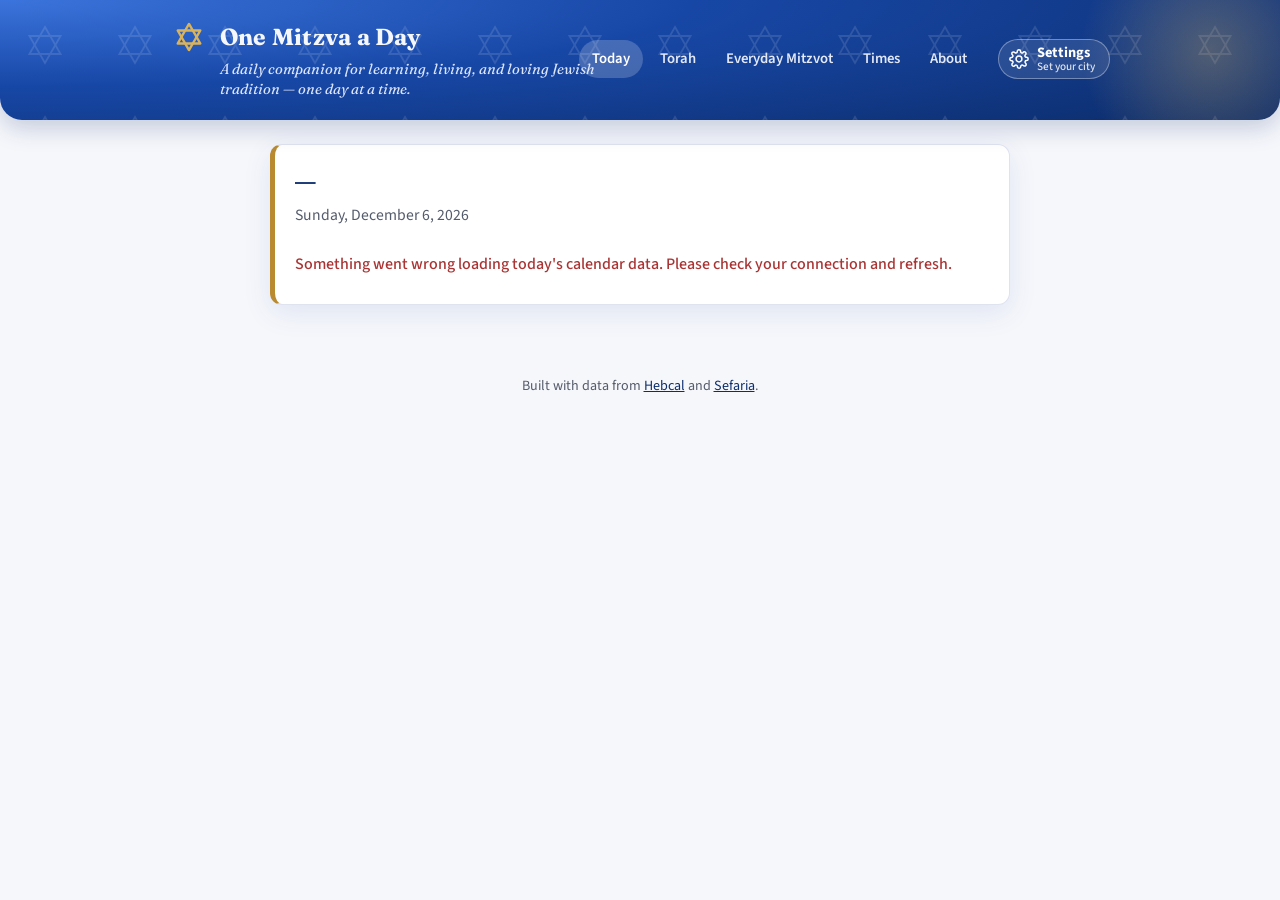
==== index.html @ 57cefe7d "Move the day's times to their own Times page zmanim.html shows a day's halachic times for the saved " ====
<!DOCTYPE html>
<html lang="en">
<head>
  <meta charset="UTF-8" />
  <meta name="viewport" content="width=device-width, initial-scale=1.0, viewport-fit=cover" />
  <title>One Mitzva a Day — Judaism, One Day at a Time</title>
  <meta name="description" content="A daily companion for exploring Judaism — today's Torah portion, the halacha and customs of the day, and a spiritual reflection, all keyed to the Jewish calendar." />
  <link rel="manifest" href="manifest.json" />
  <meta name="theme-color" content="#1747a6" />
  <link rel="icon" type="image/png" sizes="192x192" href="icons/icon-192.png" />
  <link rel="apple-touch-icon" href="icons/apple-touch-icon.png" />
  <meta name="apple-mobile-web-app-capable" content="yes" />
  <meta name="mobile-web-app-capable" content="yes" />
  <meta name="apple-mobile-web-app-title" content="One Mitzva" />
  <meta name="apple-mobile-web-app-status-bar-style" content="default" />
  <link rel="preconnect" href="https://fonts.googleapis.com">
  <link rel="preconnect" href="https://fonts.gstatic.com" crossorigin>
  <link href="https://fonts.googleapis.com/css2?family=Fraunces:ital,opsz,wght@0,9..144,400;0,9..144,600;0,9..144,700;1,9..144,500&family=Frank+Ruhl+Libre:wght@400;500;700&family=Source+Sans+3:wght@400;500;600&display=swap" rel="stylesheet">
  <link rel="stylesheet" href="css/style.css" />
</head>
<body data-page="today">
  <header class="site-bar">
    <span class="sb-stars" aria-hidden="true"></span>
    <span class="sb-glow" aria-hidden="true"></span>
    <div class="wrap site-bar-inner">
      <a class="sb-brand" href="./" aria-label="One Mitzva a Day — Today">
        <span class="sb-mark" aria-hidden="true">
          <svg viewBox="0 0 64 64" xmlns="http://www.w3.org/2000/svg">
            <polygon points="32,10 51.05,43 12.95,43" fill="none" stroke="currentColor" stroke-width="4" stroke-linejoin="round"/>
            <polygon points="32,54 12.95,21 51.05,21" fill="none" stroke="currentColor" stroke-width="4" stroke-linejoin="round"/>
          </svg>
        </span>
        <span class="sb-name">One Mitzva a Day</span>
      </a>
      <nav class="sb-links" aria-label="Pages">
        <a href="./" data-page="today">Today</a>
        <a href="torah.html" data-page="torah">Torah</a>
        <a href="mitzvot.html" data-page="mitzvot">Everyday Mitzvot</a>
        <a href="zmanim.html" data-page="zmanim">Times</a>
        <a href="about.html" data-page="about">About</a>
      </nav>
      <button class="sb-settings" id="nav-settings" type="button" aria-label="Settings">
        <span class="sb-gear" aria-hidden="true"></span>
        <span class="sb-set-text"><b>Settings</b><small id="nav-settings-city"></small></span>
      </button>
      <p class="sb-tag">A daily companion for learning, living, and loving Jewish tradition — one day at a time.</p>
    </div>
  </header>

  <main class="wrap">

    <section class="today-summary" id="top" aria-label="Today at a glance">
      <div class="ts-date">
        <div id="hebrew-date" class="hebrew-date">—</div>
        <div id="gregorian-date" class="gregorian-date">—</div>
      </div>
      <div id="today-line"></div>
      <div id="today-parsha"></div>
      <div id="now-container"></div>
      <div id="today-more"></div>
    </section>

    <!-- The day strip: today and the next 7 days, special days, "Get ready" guides (daystrip.js). -->
    <section id="day-strip" aria-label="Choose a day"></section>

    <!-- The day, hour by hour: waking up, prayers, practices, built on the zmanim. -->
    <section id="timeline-container" aria-label="The day, hour by hour"></section>

    <section id="quiz-container" aria-label="Test yourself on today's content"></section>

    <section id="newsletter-container" aria-label="Weekly email"></section>

  </main>

  <nav class="tab-bar" id="tab-bar" aria-label="Pages">
    <a href="./" data-page="today" data-icon="star">Today</a>
    <a href="torah.html" data-page="torah" data-icon="tablets">Torah</a>
    <a href="mitzvot.html" data-page="mitzvot" data-icon="hand">Mitzvot</a>
    <a href="zmanim.html" data-page="zmanim" data-icon="sunrise">Times</a>
    <a href="about.html" data-page="about" data-icon="book-star">About</a>
  </nav>

  <footer class="site-footer">
    <div class="wrap">
      <p>Built with data from <a href="https://www.hebcal.com" target="_blank" rel="noopener">Hebcal</a> and <a href="https://www.sefaria.org" target="_blank" rel="noopener">Sefaria</a>.</p>
    </div>
  </footer>

  <script src="js/config.js"></script>
  <script src="js/integrations.js"></script>
  <script src="js/icons.js"></script>
  <script src="js/profile.js"></script>
  <script src="js/personalize.js"></script>
  <script src="js/settings.js"></script>
  <script src="js/nav.js"></script>
  <script src="js/prayers.js"></script>
  <script src="js/prayer-changes.js"></script>
  <script src="js/daily-guide.js"></script>
  <script src="js/prayer-texts.js"></script>
  <script src="js/audio.js"></script>
  <script src="js/ui.js"></script>
  <script src="js/torah.js"></script>
  <script src="js/daystrip.js"></script>
  <script src="js/timeline.js"></script>
  <script src="js/print.js"></script>
  <script src="js/prep.js"></script>
  <script src="js/content.js"></script>
  <script src="js/mitzvot.js"></script>
  <script src="js/quiz.js"></script>
  <script src="js/offline.js"></script>
  <script src="js/app.js"></script>
</body>
</html>
---- css/style.css ----
:root {
  --flag-blue: #1747a6;
  --flag-blue-deep: #0d2e6e;
  --flag-blue-bright: #2f66d0;
  --gold: #b98a2f;
  --gold-light: #d9b25c;
  --cream: #f6f7fb;
  --paper: #ffffff;
  --ink: #1c2230;
  --ink-soft: #545b6b;
  --line: #dfe3f0;
  --shadow: 0 8px 28px rgba(23, 71, 166, 0.10);
  --shadow-hover: 0 14px 36px rgba(23, 71, 166, 0.18);

  --book-genesis: #1f7a5c;
  --book-exodus: #1747a6;
  --book-leviticus: #b98a2f;
  --book-numbers: #a5501e;
  --book-deuteronomy: #7a3aa8;
}

* { box-sizing: border-box; }

html { scroll-behavior: smooth; }

body {
  margin: 0;
  background: var(--cream);
  color: var(--ink);
  font-family: "Source Sans 3", -apple-system, BlinkMacSystemFont, sans-serif;
  line-height: 1.6;
}

h1, h2, h3, h4 {
  font-family: "Fraunces", Georgia, serif;
  color: var(--flag-blue-deep);
  margin: 0 0 0.5em;
}

.wrap {
  max-width: 780px;
  margin: 0 auto;
  padding: 0 20px;
}

/* ---------------------------------------------------------------- */
/* Header                                                             */
/* ---------------------------------------------------------------- */

/* The banner on every page: logo, tagline, the four pages, Settings. It stays at
   the top; once the page scrolls (body.bar-compact, set by nav.js) it shrinks to a
   slim bar and the tagline hides. */
.site-bar {
  position: sticky;
  top: 0;
  z-index: 800;
  overflow: hidden;
  color: var(--cream);
  background: radial-gradient(120% 160% at 0% 0%, #3b74dc 0%, var(--flag-blue) 45%, var(--flag-blue-deep) 100%);
  border-radius: 0 0 22px 22px;
  box-shadow: 0 8px 24px rgba(13, 46, 110, 0.22);
  transition: border-radius 0.2s ease;
}
.sb-stars {
  position: absolute;
  inset: 0;
  opacity: 0.12;
  pointer-events: none;
  background-image: url("data:image/svg+xml,%3Csvg xmlns='http://www.w3.org/2000/svg' width='90' height='90' viewBox='0 0 90 90'%3E%3Cpolygon points='45,27 60.59,54 29.41,54' fill='none' stroke='white' stroke-width='1.8'/%3E%3Cpolygon points='45,63 29.41,36 60.59,36' fill='none' stroke='white' stroke-width='1.8'/%3E%3C/svg%3E");
  background-size: 90px 90px;
  animation: driftStars 60s linear infinite;
}
.sb-glow {
  position: absolute;
  right: -70px;
  top: -90px;
  width: 280px;
  height: 280px;
  border-radius: 50%;
  background: radial-gradient(circle, rgba(217, 178, 92, 0.32), transparent 65%);
  pointer-events: none;
}
@keyframes driftStars { from { background-position: 0 0; } to { background-position: 180px 180px; } }
@keyframes twinkle { 0%, 100% { transform: scale(1) rotate(0deg); } 50% { transform: scale(1.12) rotate(8deg); } }

.site-bar-inner {
  position: relative;
  display: grid;
  grid-template-columns: auto 1fr auto;
  grid-template-areas: "brand links settings" "tag links settings";
  align-items: center;
  column-gap: 18px;
  padding-top: 18px;
  padding-bottom: 20px;
  max-width: 980px;
  transition: padding 0.2s ease;
}
.sb-brand { grid-area: brand; display: flex; align-items: center; gap: 12px; color: var(--cream); text-decoration: none; }
.sb-mark { width: 38px; height: 38px; color: var(--gold-light); display: inline-flex; flex: none; animation: twinkle 3.2s ease-in-out infinite; transition: width 0.2s ease, height 0.2s ease; }
.sb-mark svg { width: 100%; height: 100%; }
.sb-name { font-family: "Fraunces", Georgia, serif; font-weight: 700; font-size: 1.45rem; letter-spacing: 0.01em; white-space: nowrap; transition: font-size 0.2s ease; }
.sb-tag {
  grid-area: tag;
  margin: 4px 0 0 50px;
  font-family: "Fraunces", Georgia, serif;
  font-style: italic;
  font-size: 0.92rem;
  line-height: 1.35;
  color: #dbe5fb;
  max-width: 40ch;
}
.sb-links { grid-area: links; display: flex; gap: 4px; justify-content: flex-end; min-width: 0; }
.sb-links a {
  color: #e3e9f7;
  text-decoration: none;
  font-weight: 600;
  font-size: 0.92rem;
  padding: 7px 13px;
  border-radius: 999px;
  white-space: nowrap;
  transition: background 0.15s ease, color 0.15s ease;
}
.sb-links a:hover, .sb-links a:focus-visible { background: rgba(255, 255, 255, 0.12); color: #fff; outline: none; }
.sb-links a.is-active { background: rgba(255, 255, 255, 0.2); color: #fff; }
.sb-settings {
  grid-area: settings;
  display: inline-flex;
  align-items: center;
  gap: 8px;
  border: 1px solid rgba(255, 255, 255, 0.35);
  background: rgba(255, 255, 255, 0.1);
  color: #fff;
  font: inherit;
  padding: 5px 14px 5px 10px;
  border-radius: 999px;
  cursor: pointer;
  transition: background 0.15s ease, border-color 0.15s ease;
}
.sb-settings:hover, .sb-settings:focus-visible { background: rgba(255, 255, 255, 0.2); border-color: rgba(255, 255, 255, 0.6); outline: none; }
.sb-gear { width: 20px; height: 20px; display: inline-flex; }
.sb-gear svg { width: 100%; height: 100%; }
.sb-set-text { display: flex; flex-direction: column; align-items: flex-start; line-height: 1.1; text-align: left; }
.sb-set-text b { font-size: 0.9rem; font-weight: 700; }
.sb-set-text small { font-size: 0.7rem; font-weight: 500; opacity: 0.85; max-width: 14ch; overflow: hidden; text-overflow: ellipsis; white-space: nowrap; }

/* Slim once the page scrolls */
body.bar-compact .site-bar { border-radius: 0 0 16px 16px; }
body.bar-compact .site-bar-inner { padding-top: 9px; padding-bottom: 9px; grid-template-areas: "brand links settings"; }
body.bar-compact .sb-tag { display: none; }
body.bar-compact .sb-mark { width: 26px; height: 26px; }
body.bar-compact .sb-name { font-size: 1.15rem; }

/* Phones: the pages are in the bottom bar; the tagline runs under the logo. */
@media (max-width: 700px) {
  .site-bar { border-radius: 0 0 18px 18px; }
  .site-bar-inner {
    grid-template-columns: 1fr auto;
    grid-template-areas: "brand settings" "tag tag";
    column-gap: 10px;
    padding-top: 12px;
    padding-bottom: 14px;
  }
  .sb-links { display: none; }
  .sb-mark { width: 30px; height: 30px; }
  .sb-name { font-size: 1.15rem; }
  .sb-tag { margin: 6px 0 0; font-size: 0.82rem; max-width: none; }
  .sb-settings { padding: 4px 12px 4px 8px; }
  body.bar-compact .site-bar-inner { padding-top: 8px; padding-bottom: 8px; grid-template-areas: "brand settings"; }
  body.bar-compact .sb-name { font-size: 1.05rem; }
}
@media (max-width: 360px) {
  .sb-name { font-size: 1rem; }
}
@media (prefers-reduced-motion: reduce) {
  .sb-stars, .sb-mark { animation: none; }
}

/* ---------------------------------------------------------------- */
/* Date banner                                                        */
/* ---------------------------------------------------------------- */

/* ---------------------------------------------------------------- */
/* Today summary                                                      */
/* ---------------------------------------------------------------- */

.today-summary {
  margin: 24px 0 8px;
  padding: 18px 20px 10px;
  background: var(--paper);
  border: 1px solid var(--line);
  border-left: 5px solid var(--gold);
  border-radius: 12px;
  box-shadow: var(--shadow);
  scroll-margin-top: 12px;
}

.today-summary .viewing-banner { margin: 0 0 12px; }

.ts-date { padding-bottom: 8px; }

.ts-rows {
  list-style: none;
  margin: 0;
  padding: 0;
}

.ts-row-wrap { border-top: 1px solid var(--line); }

.ts-row {
  display: flex;
  align-items: center;
  gap: 12px;
  width: 100%;
  padding: 10px 2px;
  background: none;
  border: none;
  text-align: left;
  font: inherit;
  color: inherit;
}

button.ts-row { cursor: pointer; border-radius: 8px; }

button.ts-row:hover,
button.ts-row:focus-visible {
  background: #f3f6fd;
  outline: none;
}

.ts-icon {
  flex: 0 0 auto;
  width: 30px;
  height: 30px;
  color: var(--gold);
}

.ts-icon svg { width: 100%; height: 100%; }

.ts-text {
  flex: 1 1 auto;
  min-width: 0;
  display: flex;
  flex-direction: column;
}

.ts-label {
  font-size: 0.74rem;
  font-weight: 700;
  letter-spacing: 0.05em;
  text-transform: uppercase;
  color: var(--ink-soft);
}

.ts-value {
  font-size: 0.97rem;
  font-weight: 600;
  color: var(--flag-blue-deep);
  line-height: 1.35;
  display: -webkit-box;
  -webkit-line-clamp: 2;
  -webkit-box-orient: vertical;
  overflow: hidden;
}

.ts-note {
  font-size: 0.76rem;
  color: #8a6418;
}

.ts-chevron {
  flex: 0 0 auto;
  font-size: 1.4rem;
  line-height: 1;
  color: var(--ink-soft);
}


#timeline-container,
#quiz-container { scroll-margin-top: 12px; }

.ts-print-wrap {
  border-top: 1px solid var(--line);
  padding: 10px 0 6px;
}

.ts-print {
  display: inline-flex;
  align-items: center;
  gap: 8px;
  padding: 8px 14px;
  border-radius: 999px;
  border: 1px solid var(--flag-blue-bright);
  background: var(--paper);
  color: var(--flag-blue-deep);
  font: inherit;
  font-size: 0.88rem;
  font-weight: 600;
  cursor: pointer;
}

.ts-print svg { width: 18px; height: 18px; flex: 0 0 auto; }

.ts-print:hover,
.ts-print:focus-visible {
  background: #eef2fc;
  outline: none;
}

/* ---------------------------------------------------------------- */
/* Printable Shabbat / Yom Tov sheet                                  */
/* ---------------------------------------------------------------- */

.print-sheet {
  position: fixed;
  inset: 0;
  z-index: 1100;
  background: #5b6476;
  overflow-y: auto;
  padding: 0 0 32px;
}

.print-toolbar {
  position: sticky;
  top: 0;
  display: flex;
  align-items: center;
  gap: 10px;
  padding: 10px 16px;
  background: var(--flag-blue-deep);
  color: #fff;
}

.print-toolbar-title {
  flex: 1 1 auto;
  font-weight: 600;
  font-size: 0.92rem;
  overflow: hidden;
  text-overflow: ellipsis;
  white-space: nowrap;
}

.print-btn,
.print-close {
  padding: 7px 16px;
  border-radius: 999px;
  font: inherit;
  font-weight: 600;
  font-size: 0.88rem;
  cursor: pointer;
}

.print-btn { background: #fff; color: var(--flag-blue-deep); border: none; }
.print-btn:disabled { opacity: 0.5; cursor: default; }
.print-close { background: none; color: #fff; border: 1px solid rgba(255,255,255,0.6); }

.print-page {
  max-width: 210mm;
  margin: 20px auto 0;
  padding: 14mm;
  background: #fff;
  color: #000;
  box-shadow: 0 10px 30px rgba(0,0,0,0.3);
  font-family: Georgia, "Times New Roman", serif;
  font-size: 10.5pt;
  line-height: 1.38;
}

.print-page p { margin: 0 0 4px; }
.print-loading { color: #444; }

.ps-header { border-bottom: 2px solid #000; padding-bottom: 6px; margin-bottom: 8px; }
.ps-title { font-family: Georgia, serif; color: #000; font-size: 17pt; margin: 0; }
.ps-sub { font-size: 9.5pt; color: #222; margin: 2px 0 0 !important; }

.ps-section { margin: 0 0 8px; break-inside: avoid; }
.ps-h {
  font-family: Georgia, serif;
  color: #000;
  font-size: 11.5pt;
  margin: 8px 0 3px;
  padding-bottom: 2px;
  border-bottom: 1px solid #999;
}

.ps-times { border-collapse: collapse; width: 100%; }
.ps-times td { padding: 1px 6px 1px 0; vertical-align: top; }
.ps-time { text-align: right; font-weight: 700; white-space: nowrap; }

.ps-strong, .ps-day { font-weight: 700; }
.ps-day { margin-top: 4px !important; }
.ps-list { margin: 0 0 2px; padding-left: 18px; }
.ps-list li { margin: 0; }
.ps-note { font-size: 9pt; font-style: italic; color: #333; }
.ps-reflect { font-style: italic; }

.ps-quiz { margin: 0; padding-left: 18px; }
.ps-quiz li { margin-bottom: 4px; break-inside: avoid; }
.ps-q { font-weight: 700; }
.ps-opts { font-size: 9.5pt; }

.ps-key {
  margin-top: 10px;
  padding-top: 4px;
  border-top: 1px dashed #000;
  font-size: 9pt;
}

.ps-foot { margin-top: 8px !important; font-size: 8.5pt; color: #333; text-align: center; }

@media (max-width: 600px) {
  .print-page { margin: 12px 8px 0; padding: 16px; font-size: 10pt; }
}

@page { margin: 12mm; }

@media print {
  body.print-mode > *:not(#print-sheet) { display: none !important; }
  body.print-mode { background: #fff; padding: 0 !important; overflow: visible !important; }
  body.print-mode .print-sheet {
    position: static;
    overflow: visible;
    background: #fff;
    padding: 0;
  }
  body.print-mode .print-toolbar { display: none; }
  body.print-mode .print-page {
    max-width: none;
    margin: 0;
    padding: 0;
    box-shadow: none;
  }
}

.card-sources {
  margin: 16px 0 0;
  padding-top: 10px;
  border-top: 1px solid var(--line);
  font-size: 0.82rem;
  line-height: 1.5;
  color: var(--ink-soft);
}

.card-sources strong { color: var(--ink); font-weight: 600; }

.card-sources + .report-link { margin-top: 6px; }

.report-link {
  display: inline-block;
  margin-top: 14px;
  font-size: 0.8rem;
  color: var(--ink-soft);
  text-decoration: underline;
  text-underline-offset: 2px;
}

.report-link:hover,
.report-link:focus-visible { color: var(--flag-blue); }

.settings-push { margin-top: 12px; }

/* ---------------------------------------------------------------- */
/* Weekly email sign-up                                               */
/* ---------------------------------------------------------------- */

.newsletter-card {
  margin: 28px 0 24px;
  padding: 24px 26px;
  background: linear-gradient(160deg, #f3f6fd 0%, var(--paper) 70%);
  border: 1px solid #c9d6f2;
  border-radius: 14px;
  box-shadow: var(--shadow);
}

.newsletter-card h3 { margin: 0 0 4px; }
.newsletter-sub { color: var(--ink-soft); margin: 0 0 14px; }

.newsletter-form {
  display: grid;
  grid-template-columns: 1fr 1.4fr auto;
  gap: 10px;
  align-items: end;
}

.newsletter-field {
  display: flex;
  flex-direction: column;
  gap: 4px;
  font-size: 0.84rem;
  font-weight: 600;
  color: var(--ink-soft);
}

.newsletter-field em { font-weight: 400; }

.newsletter-field input {
  padding: 10px 12px;
  border: 1.5px solid var(--line);
  border-radius: 10px;
  font: inherit;
  font-size: 1rem;
  font-weight: 400;
  color: var(--ink);
  background: var(--paper);
}

.newsletter-field input:focus {
  outline: none;
  border-color: var(--flag-blue-bright);
  box-shadow: 0 0 0 3px rgba(47, 102, 208, 0.15);
}

.newsletter-btn {
  padding: 11px 20px;
  border: none;
  border-radius: 999px;
  background: var(--flag-blue);
  color: #fff;
  font: inherit;
  font-weight: 600;
  cursor: pointer;
}

.newsletter-btn:hover { background: var(--flag-blue-deep); }
.newsletter-btn:disabled { opacity: 0.6; cursor: default; }

.newsletter-fine,
.newsletter-status {
  grid-column: 1 / -1;
  margin: 0;
  font-size: 0.82rem;
  color: var(--ink-soft);
}

.newsletter-status { color: var(--flag-blue-deep); font-weight: 600; }

@media (max-width: 600px) {
  .newsletter-card { padding: 20px 18px; }
  .newsletter-form { grid-template-columns: 1fr; }
}

/* ---------------------------------------------------------------- */
/* Offline notice, install hint, reminder toast                       */
/* ---------------------------------------------------------------- */

.offline-banner {
  margin: 14px 0 0;
  padding: 10px 14px;
  border-radius: 10px;
  background: #fff4e5;
  border: 1px solid #f0c987;
  color: #6b4a12;
  font-size: 0.9rem;
}

.install-hint {
  display: flex;
  align-items: center;
  flex-wrap: wrap;
  gap: 12px;
  margin: 12px 0 0;
  padding: 12px 14px;
  background: var(--paper);
  border: 1px solid var(--line);
  border-radius: 12px;
  box-shadow: var(--shadow);
}

.install-icon { width: 40px; height: 40px; border-radius: 9px; flex: 0 0 auto; }

.install-text {
  flex: 1 1 200px;
  display: flex;
  flex-direction: column;
  font-size: 0.88rem;
  color: var(--ink-soft);
}

.install-text strong { color: var(--flag-blue-deep); font-size: 0.94rem; }

.install-actions { display: flex; gap: 8px; margin-left: auto; }

.install-btn,
.install-dismiss {
  padding: 7px 14px;
  border-radius: 999px;
  font: inherit;
  font-size: 0.86rem;
  font-weight: 600;
  cursor: pointer;
}

.install-btn { background: var(--flag-blue); color: #fff; border: none; }
.install-dismiss { background: none; color: var(--ink-soft); border: 1px solid var(--line); }

.reminder-toast {
  position: fixed;
  left: 50%;
  bottom: 24px;
  transform: translateX(-50%);
  z-index: 1200;
  display: flex;
  flex-direction: column;
  gap: 2px;
  width: min(420px, calc(100vw - 32px));
  padding: 12px 40px 12px 16px;
  background: var(--flag-blue-deep);
  color: #fff;
  border-radius: 12px;
  box-shadow: 0 12px 30px rgba(13, 46, 110, 0.35);
  font-size: 0.9rem;
  animation: fadeUp 0.3s ease both;
}

.reminder-toast-close {
  position: absolute;
  top: 6px;
  right: 8px;
  background: none;
  border: none;
  color: #fff;
  font-size: 1.3rem;
  cursor: pointer;
}

@media (max-width: 700px) {
  .reminder-toast { bottom: calc(76px + env(safe-area-inset-bottom)); }
}

/* ---------------------------------------------------------------- */
/* Bottom tab bar (phones)                                            */
/* ---------------------------------------------------------------- */

.tab-bar { display: none; }

@media (max-width: 700px) {
  .today-summary { margin-top: 14px; padding: 14px 14px 6px; }

  body { padding-bottom: calc(64px + env(safe-area-inset-bottom)); }

  .tab-bar {
    display: flex;
    position: fixed;
    left: 0;
    right: 0;
    bottom: 0;
    z-index: 900;
    background: var(--paper);
    border-top: 1px solid var(--line);
    box-shadow: 0 -4px 18px rgba(13, 46, 110, 0.10);
    padding-bottom: env(safe-area-inset-bottom);
  }

  .tab-bar a {
    flex: 1 1 0;
    display: flex;
    flex-direction: column;
    align-items: center;
    gap: 2px;
    padding: 8px 2px 7px;
    min-height: 56px;
    text-decoration: none;
    color: var(--ink-soft);
    font-size: 0.72rem;
    font-weight: 600;
  }

  .tab-icon { width: 24px; height: 24px; }
  .tab-icon svg { width: 100%; height: 100%; }

  .tab-bar a.is-active { color: var(--flag-blue); }

  .tab-bar a:focus-visible {
    outline: 2px solid var(--flag-blue-bright);
    outline-offset: -2px;
  }
}

.hebrew-date {
  font-family: "Frank Ruhl Libre", "Fraunces", serif;
  font-size: 1.5rem;
  font-weight: 700;
  color: var(--flag-blue-deep);
}

.gregorian-date {
  color: var(--ink-soft);
  margin-top: 2px;
  font-size: 0.98rem;
}

/* ---------------------------------------------------------------- */
/* Cards                                                               */
/* ---------------------------------------------------------------- */

@keyframes fadeUp {
  from { opacity: 0; transform: translateY(14px); }
  to { opacity: 1; transform: translateY(0); }
}

.occasion-card, .torah-card, .about-card {
  background: var(--paper);
  border: 1px solid var(--line);
  border-radius: 14px;
  padding: 28px 30px;
  margin-bottom: 22px;
  box-shadow: var(--shadow);
  transition: box-shadow 0.25s ease, transform 0.25s ease;
  animation: fadeUp 0.55s ease both;
}

.occasion-card:hover, .torah-card:hover {
  box-shadow: var(--shadow-hover);
  transform: translateY(-2px);
}

.card-head {
  display: flex;
  align-items: center;
  gap: 14px;
  border-bottom: 2px solid var(--gold-light);
  padding-bottom: 14px;
  margin-bottom: 14px;
}

.card-head h3 {
  margin: 0;
  font-size: 1.5rem;
}

.card-head > *:not(.icon-badge):not(.card-chevron) {
  flex: 1;
  min-width: 0;
}

.card-head--toggle {
  cursor: pointer;
  border-radius: 10px;
  margin: -8px -10px 14px;
  padding: 8px 10px 22px;
  transition: background 0.18s ease;
}

.card-head--toggle:hover, .card-head--toggle:focus-visible {
  background: rgba(23, 71, 166, 0.05);
  outline: none;
}

.card-chevron {
  flex: 0 0 auto;
  color: var(--gold);
  font-size: 1.2rem;
  line-height: 1;
  align-self: center;
  transition: transform 0.3s ease;
}

.is-open .card-chevron {
  transform: rotate(180deg);
}

.card-body {
  display: grid;
  grid-template-rows: 0fr;
  grid-template-columns: 1fr;
  opacity: 0;
  transition: grid-template-rows 0.35s ease, opacity 0.25s ease;
}

.card-body-inner {
  overflow: hidden;
  min-height: 0;
}

.is-open .card-body {
  grid-template-rows: 1fr;
  opacity: 1;
}

.icon-badge {
  flex: 0 0 auto;
  width: 52px;
  height: 52px;
  border-radius: 50%;
  background: linear-gradient(160deg, var(--flag-blue-bright), var(--flag-blue-deep));
  color: var(--cream);
  display: flex;
  align-items: center;
  justify-content: center;
  padding: 10px;
  box-shadow: 0 4px 12px rgba(23, 71, 166, 0.3);
  transition: transform 0.25s ease;
}

.icon-badge svg { width: 100%; height: 100%; }
.icon-badge .accent-gold { color: var(--gold-light); }

.occasion-card:hover .icon-badge, .torah-card:hover .icon-badge {
  transform: scale(1.08) rotate(-4deg);
}

.icon-badge--gold {
  background: linear-gradient(160deg, var(--gold-light), var(--gold));
  box-shadow: 0 4px 12px rgba(185, 138, 47, 0.35);
}

.section-label {
  font-family: "Source Sans 3", sans-serif;
  text-transform: uppercase;
  letter-spacing: 0.08em;
  font-size: 0.78rem;
  color: var(--gold);
  font-weight: 700;
  margin: 22px 0 8px;
}

.intro {
  font-size: 1.05rem;
  color: var(--ink);
}

.halacha-list, .customs-list {
  margin: 0;
  padding-left: 1.3em;
}

.halacha-list li, .customs-list li {
  margin-bottom: 8px;
}

.inspiration {
  font-family: "Frank Ruhl Libre", serif;
  font-style: italic;
  font-size: 1.08rem;
  color: var(--flag-blue-deep);
  background: #eef2fc;
  border-left: 3px solid var(--gold);
  padding: 14px 18px;
  border-radius: 6px;
}

.tavshilin-banner {
  background: #fff3e0;
  border: 1px solid #e6c88a;
  color: #7a5209;
  padding: 14px 18px;
  border-radius: 10px;
  margin-bottom: 16px;
  font-weight: 500;
  animation: fadeUp 0.4s ease both;
}

/* ---------------------------------------------------------------- */
/* Torah card                                                         */
/* ---------------------------------------------------------------- */

.torah-card {
  border-top: 5px solid var(--flag-blue-bright);
}

.torah-card.book-Genesis { border-top-color: var(--book-genesis); }
.torah-card.book-Exodus { border-top-color: var(--book-exodus); }
.torah-card.book-Leviticus { border-top-color: var(--book-leviticus); }
.torah-card.book-Numbers { border-top-color: var(--book-numbers); }
.torah-card.book-Deuteronomy { border-top-color: var(--book-deuteronomy); }

.torah-meta {
  color: var(--ink-soft);
  font-size: 0.92rem;
  margin-top: -6px;
  margin-bottom: 16px;
}

.lang-toggle {
  display: flex;
  gap: 8px;
  margin: 18px 0 10px;
}

.lang-btn {
  font-family: "Source Sans 3", sans-serif;
  font-size: 0.85rem;
  font-weight: 600;
  padding: 6px 16px;
  border-radius: 999px;
  border: 1px solid var(--line);
  background: var(--cream);
  color: var(--ink-soft);
  cursor: pointer;
  transition: all 0.18s ease;
}

.lang-btn:hover:not(:disabled) {
  border-color: var(--flag-blue-bright);
  color: var(--flag-blue-deep);
}

.lang-btn--active {
  background: var(--flag-blue);
  border-color: var(--flag-blue);
  color: var(--cream);
}

.lang-btn:disabled {
  opacity: 0.4;
  cursor: not-allowed;
}

.torah-text {
  font-size: 1.02rem;
  background: #f4f6fc;
  padding: 16px 18px;
  border-radius: 8px;
  border: 1px solid var(--line);
  transition: opacity 0.15s ease;
}

.torah-note-ref {
  font-size: 0.68em;
  color: var(--flag-blue-bright);
  font-weight: 600;
  margin-left: 1px;
}

.torah-text--hebrew .torah-note-ref { display: none; }

.torah-notes {
  margin-top: 10px;
  font-size: 0.88rem;
  color: var(--ink-soft);
}

.torah-notes summary {
  cursor: pointer;
  font-weight: 600;
  color: var(--flag-blue-deep);
}

.torah-notes ol {
  margin: 8px 0 0;
  padding-left: 22px;
}

.torah-notes li { margin-bottom: 4px; }

.torah-text--hebrew {
  font-family: "Frank Ruhl Libre", serif;
  direction: rtl;
  font-size: 1.15rem;
  line-height: 1.9;
}

.torah-link {
  display: inline-block;
  margin-top: 16px;
  color: var(--flag-blue-deep);
  font-weight: 600;
  text-decoration: none;
  border-bottom: 1px solid var(--gold);
  transition: color 0.18s ease;
}

.torah-link:hover {
  color: var(--gold);
}

/* ---------------------------------------------------------------- */
/* Section heading / Everyday Mitzvot grid                            */
/* ---------------------------------------------------------------- */

.section-heading {
  margin: 40px 0 18px;
  padding-top: 8px;
  border-top: 1px solid var(--line);
  text-align: center;
}

.section-heading h2 {
  font-size: 1.6rem;
  margin-bottom: 4px;
}

.section-heading p {
  color: var(--ink-soft);
  font-size: 0.94rem;
  margin: 0;
}



.mitzvot-card .card-head { align-items: flex-start; }

.morning-mitzvot-card {
  border: 1px solid var(--gold-light);
  background: linear-gradient(180deg, #fffaf0 0%, var(--paper) 55%);
}

.mitzvot-list {
  display: flex;
  flex-direction: column;
  gap: 4px;
}

.mitzvah-row {
  border: 1px solid var(--line);
  border-radius: 10px;
  overflow: hidden;
}

.mitzvah-row-head {
  width: 100%;
  display: flex;
  align-items: center;
  gap: 12px;
  padding: 10px 14px;
  background: var(--paper);
  border: none;
  cursor: pointer;
  font-family: inherit;
  text-align: left;
  transition: background 0.18s ease;
}

.mitzvah-row-head:hover, .mitzvah-row-head:focus-visible {
  background: #f4f6fc;
  outline: none;
}

.icon-badge--sm {
  width: 36px;
  height: 36px;
  padding: 7px;
  flex: 0 0 auto;
}

.mitzvah-row-title {
  flex: 1;
  min-width: 0;
  display: flex;
  flex-direction: column;
}

.mitzvah-row-name {
  font-family: "Fraunces", serif;
  font-weight: 600;
  color: var(--flag-blue-deep);
  font-size: 1rem;
}

.mitzvah-row-subtitle {
  font-size: 0.8rem;
  color: var(--ink-soft);
}

.mitzvah-row .card-chevron {
  font-size: 1rem;
}

.mitzvah-row.is-open .card-chevron {
  transform: rotate(180deg);
}

.mitzvah-row .card-body-inner {
  padding: 4px 16px 16px 62px;
}

.mitzvah-row .card-body-inner .intro {
  font-size: 0.96rem;
}

/* ---------------------------------------------------------------- */
/* Quiz card                                                          */
/* ---------------------------------------------------------------- */

.quiz-card {
  border: 1px solid var(--gold-light);
  background: linear-gradient(180deg, #fef9ee 0%, var(--paper) 45%);
}

.quiz-card .card-head { align-items: flex-start; }

.quiz-list {
  display: flex;
  flex-direction: column;
  gap: 22px;
}

.quiz-question {
  padding-top: 4px;
}

.quiz-topic {
  display: inline-block;
  font-size: 0.72rem;
  font-weight: 700;
  text-transform: uppercase;
  letter-spacing: 0.06em;
  color: var(--gold);
  margin-bottom: 6px;
}

.quiz-question-text {
  font-family: "Fraunces", serif;
  font-weight: 600;
  color: var(--flag-blue-deep);
  font-size: 1.08rem;
  margin: 0 0 12px;
}

.quiz-options {
  display: grid;
  grid-template-columns: repeat(auto-fit, minmax(150px, 1fr));
  gap: 10px;
}

.quiz-option {
  font-family: "Source Sans 3", sans-serif;
  font-size: 0.94rem;
  text-align: left;
  padding: 10px 14px;
  border-radius: 10px;
  border: 1.5px solid var(--line);
  background: var(--paper);
  color: var(--ink);
  cursor: pointer;
  transition: all 0.15s ease;
}

.quiz-option:hover:not(:disabled) {
  border-color: var(--flag-blue-bright);
  background: #eef2fc;
  transform: translateY(-1px);
}

.quiz-option:disabled {
  cursor: default;
}

.quiz-option--correct {
  border-color: #3a9a5c;
  background: #e7f6ec;
  color: #1f6b39;
  font-weight: 600;
}

.quiz-option--wrong {
  border-color: #c9564f;
  background: #fbe9e8;
  color: #9c332d;
}

.quiz-result {
  margin-top: 22px;
  padding: 18px 20px;
  border-radius: 12px;
  background: linear-gradient(160deg, var(--flag-blue-bright), var(--flag-blue));
  color: var(--cream);
  text-align: center;
  animation: fadeUp 0.4s ease both;
}

.quiz-score {
  display: block;
  font-family: "Fraunces", serif;
  font-size: 1.8rem;
  font-weight: 700;
  color: var(--gold-light);
  margin-bottom: 4px;
}

.quiz-retry {
  display: inline-block;
  margin-top: 14px;
  font-family: "Source Sans 3", sans-serif;
  font-weight: 700;
  font-size: 0.88rem;
  padding: 9px 20px;
  border-radius: 999px;
  border: 1px solid rgba(255,255,255,0.6);
  background: rgba(255,255,255,0.12);
  color: var(--cream);
  cursor: pointer;
  transition: background 0.18s ease;
}

.quiz-retry:hover {
  background: rgba(255,255,255,0.25);
}

/* ---------------------------------------------------------------- */
/* About / footer                                                     */
/* ---------------------------------------------------------------- */

.about-card p {
  color: var(--ink-soft);
  font-size: 0.96rem;
}

.about-card h3 {
  font-size: 1.2rem;
}

.error {
  color: #a33;
  font-weight: 500;
}

.site-footer {
  margin-top: 30px;
  padding: 26px 0 50px;
  color: var(--ink-soft);
  font-size: 0.88rem;
  text-align: center;
}

.site-footer a {
  color: var(--flag-blue-deep);
}

/* ---------------------------------------------------------------- */
/* Date navigation                                                     */
/* ---------------------------------------------------------------- */







.viewing-banner {
  display: flex;
  align-items: center;
  justify-content: space-between;
  gap: 12px;
  margin: 14px 0 0;
  padding: 10px 18px;
  background: linear-gradient(160deg, var(--flag-blue-bright), var(--flag-blue));
  color: var(--cream);
  border-radius: 10px;
  font-size: 0.9rem;
  font-weight: 600;
  animation: fadeUp 0.3s ease both;
}

.viewing-banner-back {
  font-family: "Source Sans 3", sans-serif;
  font-size: 0.82rem;
  font-weight: 700;
  padding: 6px 14px;
  border-radius: 999px;
  border: 1px solid rgba(255,255,255,0.6);
  background: rgba(255,255,255,0.12);
  color: var(--cream);
  cursor: pointer;
  transition: background 0.18s ease;
  white-space: nowrap;
}

.viewing-banner-back:hover {
  background: rgba(255,255,255,0.25);
}

/* ---------------------------------------------------------------- */
/* Prep card                                                          */
/* ---------------------------------------------------------------- */

.prep-card {
  border: 1px solid var(--gold-light);
  background: linear-gradient(180deg, #fdf6e9 0%, var(--paper) 55%);
}

.prep-card .card-head { align-items: flex-start; }

/* ---------------------------------------------------------------- */
/* Times card                                                         */
/* ---------------------------------------------------------------- */

.times-card {
  margin: 18px 0 6px;
  padding: 16px 20px;
  background: var(--paper);
  border: 1px solid var(--gold-light);
  border-radius: 14px;
  box-shadow: var(--shadow);
}

.times-head {
  display: flex;
  align-items: baseline;
  flex-wrap: wrap;
  gap: 4px 10px;
}

.times-head h3 {
  font-size: 1.1rem;
  margin: 0;
}

.times-place {
  font-size: 0.86rem;
  color: var(--ink-soft);
}

.times-list {
  list-style: none;
  margin: 10px 0 0;
  padding: 0;
}

.times-list li {
  display: flex;
  justify-content: space-between;
  align-items: baseline;
  gap: 12px;
  padding: 7px 0;
  border-top: 1px solid var(--line);
}

.times-list li:first-child { border-top: none; }

.times-label { color: var(--ink); }

.times-value {
  font-family: "Fraunces", serif;
  font-weight: 700;
  color: var(--flag-blue-deep);
  font-size: 1.1rem;
  white-space: nowrap;
}

.times-note,
.times-empty {
  font-size: 0.84rem;
  color: var(--ink-soft);
  margin: 8px 0 0;
}

.times-set-city,
.settings-done {
  margin-top: 10px;
  padding: 8px 18px;
  border-radius: 999px;
  border: none;
  background: var(--flag-blue);
  color: #fff;
  font-family: "Source Sans 3", sans-serif;
  font-weight: 600;
  font-size: 0.9rem;
  cursor: pointer;
}

.times-set-city:hover,
.settings-done:hover { background: var(--flag-blue-deep); }

/* ---------------------------------------------------------------- */
/* "What to do today" card                                            */
/* ---------------------------------------------------------------- */

.guide-card {
  margin-top: 18px;
  border: 1px solid var(--gold-light);
}

.dg-item {
  margin: 0 0 14px;
  padding: 12px 14px;
  background: #fbfaf6;
  border: 1px solid var(--line);
  border-left: 4px solid var(--gold);
  border-radius: 10px;
}

.dg-item p { margin: 0; }

.dg-title {
  font-weight: 700;
  font-size: 1.02rem;
  color: var(--flag-blue-deep);
}

.dg-when {
  margin-top: 2px !important;
  font-size: 0.88rem;
  font-weight: 600;
  color: #8a6418;
}

.dg-steps {
  margin: 8px 0 0;
  padding-left: 20px;
}

.dg-steps li { margin-bottom: 4px; }

.dg-blessing {
  margin-top: 10px;
  padding: 10px 12px;
  background: var(--paper);
  border: 1px solid var(--line);
  border-radius: 8px;
}

.dg-blessing-name {
  font-size: 0.76rem;
  font-weight: 700;
  letter-spacing: 0.04em;
  text-transform: uppercase;
  color: var(--ink-soft);
}

.dg-blessing-he {
  font-family: "Frank Ruhl Libre", serif;
  font-size: 1.15rem;
  line-height: 1.6;
  color: var(--flag-blue-deep);
  margin-top: 4px !important;
}

.dg-blessing-tr {
  font-style: italic;
  margin-top: 4px !important;
}

.dg-blessing-en {
  font-size: 0.9rem;
  color: var(--ink-soft);
  margin-top: 2px !important;
}

.dg-sub,
.dg-convert,
.dg-setcity {
  font-size: 0.88rem;
  color: var(--ink-soft);
  margin: 0 0 10px;
}

.dg-convert {
  padding: 8px 12px;
  background: #eef8f6;
  border: 1px solid #a9d6cf;
  border-radius: 8px;
  color: #165d52;
}

.dg-pray { margin: 0 0 4px; }

/* ---------------------------------------------------------------- */
/* Prayer changes card                                                */
/* ---------------------------------------------------------------- */

.prayer-changes-card { margin-top: 18px; }

.pc-list {
  list-style: none;
  margin: 0;
  padding: 0;
}

.pc-item {
  padding: 10px 0 10px 14px;
  border-left: 3px solid var(--gold-light);
  margin-bottom: 10px;
}

.pc-item p { margin: 0; }

.pc-title {
  font-weight: 700;
  color: var(--flag-blue-deep);
}

.pc-detail { margin-top: 2px !important; }

.pc-where {
  font-size: 0.84rem;
  color: var(--ink-soft);
  margin-top: 4px !important;
}

.pc-custom {
  font-size: 0.86rem;
  margin-top: 4px !important;
  color: var(--ink);
}

.pc-custom strong { color: var(--flag-blue); }

.pc-nothing {
  color: var(--ink-soft);
  font-style: italic;
}

.pc-season {
  margin-top: 8px;
}

.pc-season summary {
  cursor: pointer;
  font-weight: 600;
  color: var(--flag-blue-deep);
  margin-bottom: 8px;
}

.pc-review {
  margin: 14px 0 0;
  padding: 10px 12px;
  background: #fff4e5;
  border: 1px solid #f0c987;
  border-radius: 8px;
  font-size: 0.86rem;
  color: #6b4a12;
}

/* ---------------------------------------------------------------- */
/* Settings panel                                                     */
/* ---------------------------------------------------------------- */

.onboarding-modal.settings-modal { text-align: left; }

.settings-head {
  display: flex;
  justify-content: space-between;
  align-items: center;
}

.settings-head .onboarding-title { margin: 0; }

.settings-close {
  background: none;
  border: none;
  font-size: 1.8rem;
  line-height: 1;
  color: var(--ink-soft);
  cursor: pointer;
  padding: 4px 8px;
}

.settings-close:hover { color: var(--flag-blue-deep); }

.settings-privacy {
  font-size: 0.84rem;
  color: var(--ink-soft);
  margin: 4px 0 8px;
}

.settings-section {
  padding: 16px 0;
  border-top: 1px solid var(--line);
}

.settings-label {
  font-size: 0.82rem;
  letter-spacing: 0.05em;
  text-transform: uppercase;
  color: var(--gold);
  margin: 0 0 4px;
}

.settings-help {
  display: block;
  font-size: 0.86rem;
  color: var(--ink-soft);
  margin: 0 0 10px;
}

.settings-current {
  display: flex;
  flex-wrap: wrap;
  align-items: baseline;
  gap: 4px 8px;
  margin-bottom: 10px;
  font-size: 0.95rem;
}

.settings-current-name { font-weight: 700; color: var(--flag-blue-deep); }
.settings-current-region { color: var(--ink-soft); }
.settings-current-none { color: var(--ink-soft); font-style: italic; }

.settings-input {
  width: 100%;
  padding: 10px 12px;
  border: 1.5px solid var(--line);
  border-radius: 10px;
  font: inherit;
  font-size: 1rem;
  background: var(--paper);
  color: var(--ink);
}

.settings-input:focus {
  outline: none;
  border-color: var(--flag-blue-bright);
  box-shadow: 0 0 0 3px rgba(47, 102, 208, 0.15);
}

.settings-results {
  list-style: none;
  margin: 6px 0 0;
  padding: 0;
}

.settings-result {
  display: block;
  width: 100%;
  text-align: left;
  padding: 9px 12px;
  border: none;
  border-radius: 8px;
  background: none;
  cursor: pointer;
  font: inherit;
}

.settings-result:hover,
.settings-result:focus-visible {
  background: #eef2fc;
  outline: none;
}

.settings-result-name { font-weight: 600; color: var(--flag-blue-deep); }
.settings-result-region { display: block; font-size: 0.82rem; color: var(--ink-soft); }

.settings-link-btn {
  background: none;
  border: none;
  padding: 0;
  margin-top: 8px;
  color: var(--flag-blue);
  font: inherit;
  font-size: 0.88rem;
  text-decoration: underline;
  cursor: pointer;
}

.settings-current .settings-link-btn { margin-top: 0; }

.settings-status {
  font-size: 0.86rem;
  color: var(--ink-soft);
  margin: 6px 0 0;
  min-height: 1em;
}

.settings-radios {
  display: flex;
  flex-direction: column;
  gap: 8px;
}

.settings-radio {
  display: flex;
  align-items: center;
  gap: 10px;
  font-size: 0.95rem;
  cursor: pointer;
}

.settings-radio input { accent-color: var(--flag-blue); width: 18px; height: 18px; }

.settings-community { margin-top: 14px; }

.settings-done {
  display: block;
  margin: 8px 0 0 auto;
}

.prayer-set-city { margin: 0 0 12px; }

@media (max-width: 600px) {
  .onboarding-modal.settings-modal { padding: 24px 20px; }
}

/* ---------------------------------------------------------------- */
/* Beginner note                                                      */
/* ---------------------------------------------------------------- */

.beginner-note {
  margin-top: 16px;
  padding: 12px 16px;
  background: #eef7ef;
  border: 1px dashed #8fbf9a;
  border-radius: 8px;
  font-size: 0.94rem;
  color: #2c5c37;
}

.beginner-note-label {
  font-weight: 700;
}

/* ---------------------------------------------------------------- */
/* Personalization: minhag, "why today?", "taking this on", terms    */
/* ---------------------------------------------------------------- */

.minhag-box,
.why-box,
.takingon-box {
  margin-top: 16px;
  padding: 12px 16px;
  border-radius: 8px;
  font-size: 0.94rem;
}

.minhag-box p,
.why-box p,
.takingon-box p { margin: 0 0 6px; }

.minhag-box {
  background: #f3f6fd;
  border: 1px solid #c9d6f2;
  border-left: 4px solid var(--flag-blue);
  color: var(--ink);
}

.minhag-box-label,
.why-box-label,
.takingon-box-label {
  font-weight: 700;
  font-size: 0.82rem;
  letter-spacing: 0.04em;
  text-transform: uppercase;
}

.minhag-box-label { color: var(--flag-blue-deep); }

.minhag-community {
  font-weight: 600;
  color: var(--flag-blue-deep);
  margin-top: 10px !important;
}

.minhag-list {
  margin: 0 0 6px;
  padding-left: 20px;
}

.minhag-list li { margin-bottom: 4px; }

.minhag-box-foot {
  font-size: 0.82rem;
  color: var(--ink-soft);
  font-style: italic;
  margin-bottom: 0 !important;
}

.why-box {
  background: #fff8e8;
  border: 1px solid var(--gold-light);
  border-left: 4px solid var(--gold);
  color: var(--ink);
}

.why-box-label { color: #8a6418; }

.why-box-date { color: var(--ink-soft); }

.takingon-box {
  background: #f5eefb;
  border: 1px solid #d9c4ec;
  border-left: 4px solid #7a3aa8;
  color: var(--ink);
}

.takingon-box-label { color: #5e2a85; }

.convert-box {
  margin-top: 16px;
  padding: 12px 16px;
  border-radius: 8px;
  font-size: 0.94rem;
  background: #eef8f6;
  border: 1px solid #a9d6cf;
  border-left: 4px solid #1f7a6c;
  color: var(--ink);
}

.convert-box p { margin: 0 0 6px; }
.convert-box p:last-child { margin-bottom: 0; }

.convert-box-label {
  font-weight: 700;
  font-size: 0.82rem;
  letter-spacing: 0.04em;
  text-transform: uppercase;
  color: #165d52;
}

.term {
  font: inherit;
  color: inherit;
  background: none;
  border: none;
  padding: 0;
  margin: 0;
  cursor: help;
  border-bottom: 1.5px dotted var(--flag-blue-bright);
  line-height: inherit;
}

.term:hover,
.term[aria-expanded="true"] {
  color: var(--flag-blue);
  background: rgba(47, 102, 208, 0.08);
}

.term:focus-visible {
  outline: 2px solid var(--flag-blue-bright);
  outline-offset: 2px;
}

.term-popover {
  position: absolute;
  z-index: 1000;
  max-width: min(300px, calc(100vw - 24px));
  padding: 12px 14px;
  background: var(--paper);
  color: var(--ink);
  border: 1px solid var(--line);
  border-radius: 10px;
  box-shadow: var(--shadow-hover);
  font-size: 0.92rem;
  line-height: 1.45;
  animation: termPop 0.14s ease-out;
}

.term-popover p { margin: 6px 0 0; }

.term-popover-head {
  display: flex;
  align-items: baseline;
  justify-content: space-between;
  gap: 12px;
}

.term-popover-he {
  font-family: "Frank Ruhl Libre", serif;
  font-size: 1.1rem;
  color: var(--flag-blue-deep);
}

@keyframes termPop {
  from { opacity: 0; transform: translateY(-4px); }
  to { opacity: 1; transform: none; }
}

/* ---------------------------------------------------------------- */
/* Prayer card                                                        */
/* ---------------------------------------------------------------- */

.prayer-card {
  border: 1px solid var(--gold-light);
  background: linear-gradient(180deg, #fffaf0 0%, var(--paper) 60%);
}

.prayer-card .card-head { align-items: flex-start; }

/* ---------------------------------------------------------------- */
/* Onboarding modal                                                   */
/* ---------------------------------------------------------------- */

body.no-scroll { overflow: hidden; }

.onboarding-overlay {
  position: fixed;
  inset: 0;
  background: rgba(13, 46, 110, 0.55);
  backdrop-filter: blur(3px);
  display: flex;
  align-items: center;
  justify-content: center;
  z-index: 1000;
  padding: 20px;
  animation: overlayIn 0.25s ease both;
}

.onboarding-overlay--closing {
  animation: overlayOut 0.2s ease both;
}

@keyframes overlayIn {
  from { opacity: 0; }
  to { opacity: 1; }
}
@keyframes overlayOut {
  from { opacity: 1; }
  to { opacity: 0; }
}

.onboarding-modal {
  background: var(--paper);
  border-radius: 18px;
  padding: 34px 32px;
  max-width: 520px;
  width: 100%;
  max-height: 88vh;
  overflow-y: auto;
  box-shadow: 0 30px 60px rgba(13, 46, 110, 0.35);
  animation: modalIn 0.3s cubic-bezier(0.2, 0.8, 0.3, 1) both;
  text-align: center;
}

@keyframes modalIn {
  from { opacity: 0; transform: translateY(18px) scale(0.97); }
  to { opacity: 1; transform: translateY(0) scale(1); }
}

.onboarding-badge {
  width: 52px;
  height: 52px;
  margin: 0 auto 14px;
  color: var(--gold);
}

.onboarding-badge svg { width: 100%; height: 100%; }

.onboarding-title {
  font-size: 1.4rem;
  margin-bottom: 8px;
}

.onboarding-sub {
  color: var(--ink-soft);
  font-size: 0.94rem;
  margin: 0 0 22px;
}

.onboarding-grid {
  display: flex;
  flex-direction: column;
  gap: 12px;
}

.onboarding-grid--compact {
  flex-direction: row;
  flex-wrap: wrap;
  justify-content: center;
}

.onboarding-option {
  display: flex;
  align-items: center;
  gap: 14px;
  text-align: left;
  padding: 14px 18px;
  border-radius: 12px;
  border: 1.5px solid var(--line);
  background: var(--cream);
  cursor: pointer;
  transition: all 0.18s ease;
  font-family: "Source Sans 3", sans-serif;
}

.onboarding-option:hover {
  border-color: var(--flag-blue-bright);
  background: #eef2fc;
  transform: translateY(-2px);
  box-shadow: var(--shadow);
}

.onboarding-option-icon {
  flex: 0 0 auto;
  width: 32px;
  height: 32px;
  color: var(--flag-blue);
}

.onboarding-option-icon svg { width: 100%; height: 100%; }

.onboarding-option-label {
  font-weight: 700;
  color: var(--flag-blue-deep);
  display: block;
}

.onboarding-option-blurb {
  display: block;
  font-size: 0.82rem;
  color: var(--ink-soft);
  flex-basis: 100%;
  margin-top: 2px;
}

.onboarding-option--compact {
  flex-direction: column;
  align-items: center;
  text-align: center;
  flex: 1 1 auto;
  min-width: 120px;
}

.onboarding-skip {
  display: block;
  margin: 18px auto 0;
  background: none;
  border: none;
  color: var(--ink-soft);
  font-size: 0.86rem;
  text-decoration: underline;
  cursor: pointer;
}

.onboarding-skip:hover { color: var(--flag-blue-deep); }

@media (max-width: 600px) {
  .occasion-card, .torah-card, .about-card {
    padding: 22px 18px;
  }
  .hebrew-date { font-size: 1.25rem; }
  .icon-badge { width: 44px; height: 44px; }
  .card-head h3 { font-size: 1.25rem; }
}

@media (prefers-reduced-motion: reduce) {
  * { animation-duration: 0.01ms !important; animation-iteration-count: 1 !important; transition-duration: 0.01ms !important; }
}

/* --- Full prayer texts (prayer-texts.js) --------------------------------- */
.pt-box {
  margin-top: 10px;
  background: var(--paper);
  border: 1px solid var(--line);
  border-radius: 8px;
}

.pt-summary {
  cursor: pointer;
  padding: 10px 12px;
  display: flex;
  flex-wrap: wrap;
  align-items: baseline;
  gap: 2px 10px;
  list-style-position: inside;
}

.pt-name {
  font-size: 0.76rem;
  font-weight: 700;
  letter-spacing: 0.04em;
  text-transform: uppercase;
  color: var(--flag-blue);
}

.pt-hint {
  font-size: 0.76rem;
  color: var(--ink-soft);
}

.pt-box[open] .pt-hint { display: none; }

.pt-note {
  font-size: 0.85rem;
  color: var(--ink-soft);
  margin: 0 12px 6px;
}

.pt-line {
  padding: 6px 12px 10px;
  border-top: 1px dashed var(--line);
}

.pt-label {
  font-size: 0.74rem;
  font-weight: 700;
  color: var(--gold);
  letter-spacing: 0.03em;
  text-transform: uppercase;
}

.pt-source {
  display: inline-block;
  margin: 4px 12px 10px;
  font-size: 0.82rem;
}

.pc-item .pt-box { margin-top: 8px; }

/* --- Zmanim card ---------------------------------------------------------- */
.zm-next {
  margin: 0 0 6px;
  padding: 8px 12px;
  background: #fbf5e6;
  border: 1px solid var(--gold-light);
  border-radius: 8px;
  font-size: 0.92rem;
  font-weight: 600;
  color: var(--ink);
}

.zm-list { margin: 0 0 6px; }

.zm-row {
  display: flex;
  justify-content: space-between;
  align-items: baseline;
  gap: 12px;
  padding: 6px 0;
  border-bottom: 1px solid var(--line);
}

.zm-row:last-child { border-bottom: none; }

.zm-row dt {
  font-size: 0.9rem;
  color: var(--ink);
  min-width: 0;
}

.zm-row dd {
  margin: 0;
  font-weight: 700;
  font-variant-numeric: tabular-nums;
  white-space: nowrap;
  color: var(--flag-blue-deep);
}

.zm-note {
  display: block;
  font-size: 0.78rem;
  color: var(--ink-soft);
}

.zm-row.is-past dt,
.zm-row.is-past dd { opacity: 0.5; }

.zm-row.is-next {
  background: #fbf5e6;
  margin: 0 -8px;
  padding: 6px 8px;
  border-radius: 6px;
}

@media print {
  .pt-box:not([open]) { display: none; }
}




.prep-history {
  margin: 0 0 10px;
  line-height: 1.65;
}

/* ---------------------------------------------------------------- */
/* Right now + the day's timeline                                     */
/* ---------------------------------------------------------------- */

#now-container:empty { display: none; }

.now-card {
  margin: 6px 0 8px;
  background: var(--flag-blue);
  color: #fff;
  border-radius: 14px;
  padding: 16px 16px 14px;
  box-shadow: 0 10px 26px rgba(23, 71, 166, 0.22);
}
.now-card--plain { background: var(--flag-blue-deep); }
.now-label { font-size: 0.75rem; letter-spacing: 0.1em; text-transform: uppercase; opacity: 0.82; }
.now-title { font-family: "Fraunces", serif; font-weight: 700; font-size: 1.45rem; line-height: 1.2; margin: 4px 0 2px; }
.now-time { font-size: 0.95rem; opacity: 0.92; }
.now-actions { display: flex; flex-wrap: wrap; gap: 8px; margin-top: 12px; }
.now-btn {
  border: 0;
  border-radius: 999px;
  padding: 8px 16px;
  font: inherit;
  font-size: 0.95rem;
  font-weight: 600;
  cursor: pointer;
  background: rgba(255, 255, 255, 0.16);
  color: #fff;
}
.now-btn--primary { background: #fff; color: var(--flag-blue); }
.now-btn:focus-visible { outline: 2px solid var(--gold-light); outline-offset: 2px; }
.now-next { margin-top: 12px; padding-top: 10px; border-top: 1px solid rgba(255, 255, 255, 0.25); font-size: 0.9rem; opacity: 0.9; }

#timeline-container { margin: 18px 0 8px; }
#timeline-container > .dg-convert { margin: 0 0 12px; }

.tl-allday {
  background: var(--paper);
  border: 1px solid var(--line);
  border-left: 5px solid var(--gold);
  border-radius: 12px;
  padding: 12px 14px;
  margin-bottom: 14px;
}
.tl-allday-item + .tl-allday-item { border-top: 1px solid var(--line); margin-top: 10px; padding-top: 10px; }

.tl-part { margin-top: 10px; }
.tl-part-head { margin: 0 0 6px; }
.tl-part-title { font-family: "Fraunces", serif; font-size: 1.15rem; font-weight: 700; color: var(--flag-blue-deep); margin: 0 0 4px; }
.tl-part-head .tl-part-title { margin: 0; }
/* The part heading is one button: name, a short line, and ▾ / ▸ */
.tl-part-toggle {
  width: 100%;
  display: flex;
  align-items: baseline;
  gap: 10px;
  border: 0;
  background: none;
  padding: 6px 4px;
  font: inherit;
  color: inherit;
  text-align: left;
  cursor: pointer;
  border-radius: 10px;
}
.tl-part-toggle:hover, .tl-part-toggle:focus-visible { background: rgba(23, 71, 166, 0.05); outline: none; }
.tl-part-name { flex: none; font-family: "Fraunces", serif; font-size: 1.15rem; font-weight: 700; color: var(--flag-blue-deep); }
.tl-part-meta { flex: 1; min-width: 0; font-family: "Source Sans 3", sans-serif; font-size: 0.82rem; font-weight: 400; color: var(--ink-soft); white-space: nowrap; overflow: hidden; text-overflow: ellipsis; }
.tl-part-caret { flex: none; margin-left: auto; width: 26px; height: 26px; border-radius: 50%; display: inline-grid; place-items: center; background: #eef2fc; color: var(--flag-blue); font-size: 0.75rem; transition: transform 0.2s ease; align-self: center; }
.tl-part.is-folded .tl-part-caret { transform: rotate(-90deg); }
.tl-part.is-folded .tl-list { display: none; }
.tl-part.is-folded .tl-part-head { margin-bottom: 0; }
.tl-part.is-folded .tl-part-toggle { background: var(--paper); border: 1px solid var(--line); padding: 8px 10px; }
.tl-part.is-folded .tl-part-toggle:hover { border-color: var(--flag-blue-bright); }
.tl-part--past .tl-part-name { color: var(--ink-soft); }
.tl-part--past.is-folded .tl-part-toggle { background: transparent; border-style: dashed; }
.tl-tools { display: flex; justify-content: flex-end; margin: 4px 0 -2px; }
.tl-all-btn { border: 0; background: none; padding: 2px 4px; font: inherit; font-size: 0.82rem; font-weight: 600; color: var(--flag-blue); cursor: pointer; text-decoration: underline; text-underline-offset: 3px; }

.tl-list { list-style: none; margin: 0; padding: 0; position: relative; }
.tl-list::before { content: ""; position: absolute; left: 82px; top: 6px; bottom: 6px; width: 2px; background: var(--line); }

.tl-item, .tl-now-line {
  display: grid;
  grid-template-columns: 66px 16px minmax(0, 1fr);
  column-gap: 10px;
  align-items: start;
  padding: 4px 0;
  scroll-margin-top: 12px;
}
.tl-time { text-align: right; font-size: 0.8rem; color: var(--ink-soft); padding-top: 12px; line-height: 1.2; font-variant-numeric: tabular-nums; }
.tl-time small { display: block; font-size: 0.68rem; text-transform: uppercase; letter-spacing: 0.04em; }
.tl-dot { width: 12px; height: 12px; border-radius: 50%; background: var(--paper); border: 2px solid #b8c2dc; margin: 15px 0 0 1px; position: relative; z-index: 1; }
.tl-card { background: var(--paper); border: 1px solid var(--line); border-radius: 12px; padding: 10px 12px; min-width: 0; }
.tl-row { display: flex; gap: 10px; align-items: flex-start; }
.tl-main { flex: 1; min-width: 0; }
.tl-title { margin: 0; font-family: inherit; font-size: 1rem; font-weight: 600; line-height: 1.35; color: var(--ink); }
.tl-why { margin: 2px 0 0; font-size: 0.9rem; color: var(--ink-soft); }
.tl-changes { margin: 6px 0 0; font-size: 0.86rem; font-weight: 600; color: var(--flag-blue-deep); background: #eef2fc; border-radius: 8px; padding: 4px 8px; }
.tl-fulltitle { font-weight: 600; margin: 4px 0; }
.tl-tag {
  display: inline-block;
  font-size: 0.68rem;
  font-weight: 700;
  text-transform: uppercase;
  letter-spacing: 0.05em;
  padding: 1px 7px;
  border-radius: 6px;
  margin-left: 6px;
  vertical-align: 2px;
  background: #fbf3e2;
  color: #7a5410;
}
.tl-tag--now { display: none; background: #eef2fc; color: var(--flag-blue); }
.tl-check {
  flex: none;
  width: 30px;
  height: 30px;
  border-radius: 50%;
  border: 2px solid #b8c2dc;
  background: var(--paper);
  color: transparent;
  font-size: 0.95rem;
  cursor: pointer;
  padding: 0;
  display: grid;
  place-items: center;
}
.tl-check[aria-pressed="true"] { background: var(--book-genesis); border-color: var(--book-genesis); color: #fff; }
.tl-check:focus-visible { outline: 2px solid var(--flag-blue-bright); outline-offset: 2px; }

details.tl-how { margin-top: 6px; }
details.tl-how > summary { cursor: pointer; color: var(--flag-blue); font-weight: 600; font-size: 0.9rem; list-style: none; }
details.tl-how > summary::-webkit-details-marker { display: none; }
details.tl-how > summary::before { content: "▸ "; }
details.tl-how[open] > summary::before { content: "▾ "; }
.tl-body { margin-top: 8px; font-size: 0.95rem; }
.tl-body .dg-item { margin: 0; padding: 0; border: 0; }
.tl-body .section-label:first-child { margin-top: 4px; }
details.tl-about { margin-top: 10px; border-top: 1px solid var(--line); padding-top: 8px; }
details.tl-about > summary { cursor: pointer; font-weight: 600; color: var(--flag-blue-deep); }

.tl-item--current .tl-dot { background: var(--flag-blue); border-color: var(--flag-blue); box-shadow: 0 0 0 4px #e3eafa; }
.tl-item--current .tl-card { border: 2px solid var(--flag-blue); box-shadow: 0 6px 18px rgba(23, 71, 166, 0.12); }
.tl-item--current .tl-time { color: var(--flag-blue); font-weight: 600; }
.tl-item--current .tl-tag--now { display: inline-block; }
.tl-item--open .tl-dot { background: #b8c2dc; }
.tl-item--any .tl-dot { border-style: dashed; }
.tl-item--past .tl-card { background: transparent; }
.tl-item--past .tl-title, .tl-item--past .tl-time { color: var(--ink-soft); }
.tl-item--past .tl-why, .tl-item--past .tl-changes { display: none; }
.tl-item.is-done .tl-dot { background: var(--book-genesis); border-color: var(--book-genesis); }
.tl-item.is-done .tl-title { text-decoration: line-through; text-decoration-color: #9aa3b5; }

.tl-now-line { align-items: center; padding: 2px 0; }
.tl-now-time { text-align: right; font-size: 0.75rem; font-weight: 700; color: #c2410c; }
.tl-now-line i { width: 14px; height: 14px; border-radius: 50%; background: #c2410c; position: relative; z-index: 1; box-shadow: 0 0 0 4px #fde3d6; }
.tl-now-line b { height: 2px; background: #c2410c; position: relative; }
.tl-now-line b::after {
  content: "Now";
  position: absolute;
  left: 0;
  top: -9px;
  background: #c2410c;
  color: #fff;
  font-size: 0.68rem;
  font-weight: 700;
  padding: 1px 8px;
  border-radius: 999px;
}

#timeline-container > .pc-review { margin-top: 16px; }

.tl-print { margin-top: 12px; }

@media (max-width: 420px) {
  .tl-list::before { left: 66px; }
  .tl-item, .tl-now-line { grid-template-columns: 52px 16px minmax(0, 1fr); column-gap: 8px; }
  .tl-time { font-size: 0.75rem; }
  .now-title { font-size: 1.3rem; }
  .tl-card { padding: 9px 10px; }
}


/* ---------------------------------------------------------------- */
/* Blessings: Hebrew first, transliteration on hover/tap, English     */
/* ---------------------------------------------------------------- */

.hb { margin-top: 4px; }
.hb-he {
  font-family: "Frank Ruhl Libre", serif;
  font-size: 1.3rem;
  line-height: 1.75;
  color: var(--flag-blue-deep);
  margin: 0;
}
.hb-he[role="button"] {
  cursor: help;
  border-radius: 6px;
  text-decoration: underline dotted rgba(23, 71, 166, 0.35);
  text-underline-offset: 6px;
}
.hb-he[role="button"]:hover,
.hb-he[role="button"]:focus-visible { background: #eef2fc; outline: none; }
.hb-tr {
  display: none;
  margin: 4px 0 0;
  padding: 4px 8px;
  border-left: 3px solid var(--gold-light);
  background: #fbf6ea;
  border-radius: 0 6px 6px 0;
  font-style: italic;
  color: var(--ink);
}
/* Shown while hovering the Hebrew (or the transliteration itself), once the
   Hebrew is tapped, or always when the visitor chose that. */
.hb-row:has(.hb-he:hover) + .hb-tr,
.hb-tr:hover,
.hb.is-tr .hb-tr,
body.show-tr .hb-tr { display: block; }
.hb-en { margin: 4px 0 0; font-size: 0.92rem; color: var(--ink-soft); }
.hb--para + .hb--para { margin-top: 12px; }

.hb-hint { margin: 8px 0 2px; font-size: 0.82rem; color: var(--ink-soft); }
.hb-toggle {
  border: 0;
  background: none;
  padding: 0;
  font: inherit;
  color: var(--flag-blue);
  text-decoration: underline;
  cursor: pointer;
}
.bl-group > .dg-blessing:first-of-type { margin-top: 6px; }

@media print {
  .hb-tr { display: block !important; background: none; border: 0; padding: 0; }
  .hb-hint { display: none; }
}

@media (max-width: 420px) {
  .tl-body .pt-line { padding: 6px 8px 10px; }
  .tl-body .dg-blessing { padding: 8px; }
  .tl-body .pt-summary { padding-left: 8px; padding-right: 8px; }
  .hb-he { font-size: 1.22rem; }
}

/* Speaker button next to each line of Hebrew (audio.js) */
.hb-row { display: flex; align-items: flex-start; gap: 8px; }
.hb-row .hb-he { flex: 1; min-width: 0; }
.spk {
  flex: none;
  width: 34px;
  height: 34px;
  margin-top: 4px;
  border-radius: 50%;
  border: 1px solid var(--line);
  background: var(--paper);
  color: var(--flag-blue);
  display: grid;
  place-items: center;
  cursor: pointer;
  padding: 0;
}
.spk svg { width: 18px; height: 18px; }
.spk:hover, .spk:focus-visible { background: #eef2fc; outline: none; border-color: var(--flag-blue-bright); }
.spk.is-playing { background: var(--flag-blue); color: #fff; border-color: var(--flag-blue); }
/* Without a recording, the speaker uses the device's Hebrew voice — hidden when
   the device has none. */
.spk--tts { display: none; }
body.has-he-voice .spk--tts { display: grid; }
@media print { .spk { display: none !important; } }

/* ---------------------------------------------------------------- */
/* Everyday Mitzvot page (mitzvot.html) and the way in from home      */
/* ---------------------------------------------------------------- */

.tl-mz-link { display: inline-block; margin-top: 10px; font-weight: 600; color: var(--flag-blue); }

.mz-top { padding: 22px 0 4px; }
.mz-title { font-family: "Fraunces", serif; font-size: 2rem; color: var(--flag-blue-deep); margin: 0 0 2px; }
.mz-sub { color: var(--ink-soft); margin: 0; }
.mz-progress { display: inline-flex; gap: 6px; margin-top: 10px; flex-wrap: wrap; }
.mz-pill { font: inherit; font-size: 0.85rem; font-weight: 600; padding: 3px 10px; border-radius: 999px; background: #eef2fc; color: var(--flag-blue); border: 0; cursor: pointer; }
.mz-pill--doing { background: #e8f4ed; color: #1f7a5c; }

.mz-search { position: sticky; top: 0; z-index: 5; background: var(--cream); padding: 12px 0 8px; }
.mz-search input {
  width: 100%;
  font: inherit;
  font-size: 1rem;
  padding: 11px 14px 11px 40px;
  border-radius: 12px;
  border: 1px solid var(--line);
  background: var(--paper) url("data:image/svg+xml,%3Csvg xmlns='http://www.w3.org/2000/svg' viewBox='0 0 24 24'%3E%3Ccircle cx='11' cy='11' r='6.5' fill='none' stroke='%23545b6b' stroke-width='2'/%3E%3Cpath d='M16 16l4.5 4.5' stroke='%23545b6b' stroke-width='2' stroke-linecap='round'/%3E%3C/svg%3E") no-repeat 12px center / 18px;
}
.mz-search input:focus { outline: 2px solid var(--flag-blue-bright); outline-offset: 1px; }
.mz-chips { display: flex; gap: 8px; overflow-x: auto; padding: 10px 0 2px; scrollbar-width: none; }
.mz-chips::-webkit-scrollbar { display: none; }
.mz-chip { flex: none; border: 1px solid var(--line); background: var(--paper); color: var(--ink); border-radius: 999px; padding: 6px 12px; font: inherit; font-size: 0.9rem; cursor: pointer; white-space: nowrap; }
.mz-chip[aria-pressed="true"] { background: var(--flag-blue); color: #fff; border-color: var(--flag-blue); }
.mz-chip small { opacity: 0.7; margin-left: 4px; }

.mz-h2 { font-family: "Fraunces", serif; font-size: 1.2rem; color: var(--flag-blue-deep); margin: 22px 0 8px; display: flex; align-items: baseline; gap: 8px; }
.mz-h2 small { font-family: "Source Sans 3", sans-serif; font-size: 0.85rem; color: var(--ink-soft); font-weight: 400; }

.mz-today { display: flex; gap: 14px; align-items: center; background: linear-gradient(135deg, #fdf6e9, var(--paper)); border: 1px solid var(--gold-light); border-radius: 14px; padding: 14px 16px; margin-top: 8px; color: inherit; text-decoration: none; }
.mz-today:hover, .mz-today:focus-visible { box-shadow: 0 6px 18px rgba(23, 71, 166, 0.10); outline: none; }
.mz-kicker { display: block; font-size: 0.75rem; letter-spacing: 0.08em; text-transform: uppercase; color: #8a5a00; font-weight: 700; }
.mz-today strong { display: block; font-family: "Fraunces", serif; font-size: 1.2rem; color: var(--flag-blue-deep); }

.mz-start { display: flex; gap: 10px; overflow-x: auto; padding-bottom: 6px; scroll-snap-type: x mandatory; }
.mz-start .mz-card { flex: 0 0 210px; scroll-snap-align: start; }

.mz-grid { display: grid; grid-template-columns: repeat(auto-fill, minmax(230px, 1fr)); gap: 10px; }
.mz-card { position: relative; display: flex; gap: 12px; align-items: flex-start; background: var(--paper); border: 1px solid var(--line); border-radius: 12px; padding: 12px; color: inherit; text-decoration: none; }
.mz-card:hover, .mz-card:focus-visible { border-color: var(--flag-blue-bright); box-shadow: 0 6px 18px rgba(23, 71, 166, 0.10); outline: none; }
.mz-card .icon-badge, .mz-today .icon-badge { flex: none; }
.mz-card-text { min-width: 0; }
.mz-card-title { font-weight: 600; line-height: 1.3; display: block; }
.mz-card:has(.mz-mark) .mz-card-title { padding-right: 58px; }
.mz-card-sub { font-size: 0.86rem; color: var(--ink-soft); line-height: 1.35; display: -webkit-box; -webkit-line-clamp: 2; -webkit-box-orient: vertical; overflow: hidden; }
.mz-mark { position: absolute; top: 8px; right: 10px; font-size: 0.7rem; font-weight: 700; padding: 1px 7px; border-radius: 999px; }
.mz-mark--learning { background: #eef2fc; color: var(--flag-blue); }
.mz-mark--doing { background: #e8f4ed; color: #1f7a5c; }
.mz-more { margin-top: 8px; border: 0; background: none; color: var(--flag-blue); font: inherit; font-weight: 600; cursor: pointer; padding: 4px 0; }
.mz-empty { color: var(--ink-soft); padding: 20px 0; }

.mz-detail { max-width: 680px; margin: 0 auto 40px; }
.mz-back { display: inline-block; margin: 18px 0 8px; color: var(--flag-blue); font-weight: 600; text-decoration: none; }
.mz-d-theme { font-size: 0.8rem; letter-spacing: 0.08em; text-transform: uppercase; color: #8a5a00; font-weight: 700; }
.mz-d-head { display: flex; gap: 14px; align-items: center; margin: 6px 0 4px; }
.mz-d-head h1 { font-family: "Fraunces", serif; font-size: 1.8rem; line-height: 1.15; color: var(--flag-blue-deep); margin: 0; }
.mz-d-sub { color: var(--ink-soft); font-size: 1.05rem; margin: 4px 0 12px; }
.mz-track { display: flex; gap: 8px; flex-wrap: wrap; }
.mz-track button { border: 1px solid var(--line); background: var(--paper); border-radius: 999px; padding: 7px 14px; font: inherit; font-weight: 600; cursor: pointer; color: var(--ink); }
.mz-track button[aria-pressed="true"].learn { background: var(--flag-blue); border-color: var(--flag-blue); color: #fff; }
.mz-track button[aria-pressed="true"].do { background: #1f7a5c; border-color: #1f7a5c; color: #fff; }
.mz-track-note { font-size: 0.8rem; color: var(--ink-soft); margin: 6px 0 0; }
.mz-sec { background: var(--paper); border: 1px solid var(--line); border-radius: 14px; padding: 14px 16px; margin-top: 12px; }
.mz-sec > h2 { font-family: "Source Sans 3", sans-serif; font-size: 0.8rem; letter-spacing: 0.08em; text-transform: uppercase; color: #8a5a00; margin: 0 0 6px; }
.mz-sec > p { margin: 0; line-height: 1.65; }
.mz-steps { margin: 0; padding: 0; list-style: none; counter-reset: s; }
.mz-steps li { counter-increment: s; position: relative; padding: 6px 0 6px 36px; line-height: 1.55; }
.mz-steps li + li { border-top: 1px dashed var(--line); }
.mz-steps li::before { content: counter(s); position: absolute; left: 0; top: 6px; width: 24px; height: 24px; border-radius: 50%; background: #eef2fc; color: var(--flag-blue); font-weight: 700; font-size: 0.85rem; display: grid; place-items: center; }
.mz-reflect { font-family: "Fraunces", serif; font-style: italic; font-size: 1.08rem; line-height: 1.6; }
.mz-sec .minhag-box, .mz-sec .takingon-box { margin: 0; }
.mz-sec .minhag-box + .takingon-box { margin-top: 10px; }
.mz-sources { margin-top: 10px; }
.mz-sources summary { cursor: pointer; color: var(--ink-soft); font-size: 0.9rem; }
.mz-nav { display: flex; justify-content: space-between; gap: 10px; margin: 18px 0 0; }
.mz-nav a { flex: 1; border: 1px solid var(--line); background: var(--paper); border-radius: 12px; padding: 10px 12px; color: inherit; text-decoration: none; }
.mz-nav a.next { text-align: right; }
.mz-nav small { display: block; color: var(--ink-soft); font-size: 0.8rem; }
.mz-nav span { flex: 1; }

@media (max-width: 520px) {
  .mz-title { font-size: 1.6rem; }
  .mz-d-head h1 { font-size: 1.45rem; }
  .mz-grid { grid-template-columns: 1fr; }
  .mz-sec { padding: 12px; }
}

/* About page (about.html) */
.about-main { max-width: 720px; }
.about-story {
  margin-top: 14px;
  padding: 18px 20px;
  background: linear-gradient(135deg, #fdf6e9, var(--paper));
  border: 1px solid var(--gold-light);
  border-left: 5px solid var(--gold);
  border-radius: 14px;
  box-shadow: var(--shadow);
}
.about-story h2 { font-family: "Fraunces", serif; font-size: 1.35rem; color: var(--flag-blue-deep); margin: 0 0 8px; }
.about-story p { font-family: "Fraunces", serif; font-size: 1.08rem; line-height: 1.7; margin: 0 0 10px; color: var(--ink); }
.about-story p:last-child { margin-bottom: 0; }
.about-back { margin: 22px 0 30px; }
.about-back a { color: var(--flag-blue); font-weight: 600; text-decoration: none; }

/* ---------------------------------------------------------------- */
/* Date card: what today is, a thought for today, more about today    */
/* ---------------------------------------------------------------- */

#today-line:empty, #today-more:empty { display: none; }
.today-line { display: flex; align-items: center; gap: 10px; margin: 2px 0 10px; }
.today-line .icon-badge { flex: none; }
.today-line-text { margin: 0; font-weight: 600; font-size: 1.02rem; color: var(--flag-blue-deep); line-height: 1.35; }
#today-line .tavshilin-banner { margin: 0 0 10px; padding: 10px 14px; }

.today-thought { margin: 12px 0 4px; padding: 12px 14px; border-left: 3px solid var(--gold); background: #fbf6ea; border-radius: 0 10px 10px 0; }
.today-thought-label { margin: 0 0 4px; font-size: 0.75rem; font-weight: 700; letter-spacing: 0.08em; text-transform: uppercase; color: #8a5a00; }
.today-thought-text {
  margin: 0;
  font-family: "Fraunces", serif;
  font-style: italic;
  font-size: 1.04rem;
  line-height: 1.6;
  color: var(--flag-blue-deep);
  display: -webkit-box;
  -webkit-line-clamp: 3;
  -webkit-box-orient: vertical;
  overflow: hidden;
}
.today-thought-text.is-open { display: block; -webkit-line-clamp: unset; overflow: visible; }
.today-thought-more { margin-top: 4px; border: 0; background: none; padding: 0; font: inherit; font-size: 0.88rem; font-weight: 600; color: var(--flag-blue); cursor: pointer; }

details.today-more { margin: 10px 0 6px; }
details.today-more > summary { cursor: pointer; list-style: none; font-weight: 600; color: var(--flag-blue); padding: 6px 0; }
details.today-more > summary::-webkit-details-marker { display: none; }
details.today-more > summary::after { content: " ▾"; }
details.today-more[open] > summary::after { content: " ▴"; }
.today-more-body { padding: 4px 0 6px; }
.today-more-part + .today-more-part { margin-top: 14px; padding-top: 12px; border-top: 1px solid var(--line); }
.today-more-title { font-family: "Fraunces", serif; font-size: 1.15rem; color: var(--flag-blue-deep); margin: 0 0 6px; }
.today-more-body .intro { margin-top: 0; }

/* ---------------------------------------------------------------- */
/* Coming up: the date cards, a "next up" note, the get-ready guide  */
/* ---------------------------------------------------------------- */


/* Up near the top, under the date bar: a compact heading, in line with the cards. */

/* ---------------------------------------------------------------- */
/* Now marker inside the "Right now" item: slides down with the time */
/* ---------------------------------------------------------------- */

.tl-item {
  position: relative;
  /* How far down the marker sits: the share of the window already past, within the
     height of the item itself (below its start time). */
  --tl-now-top: calc(58px + (100% - 74px) * var(--tl-now, 0));
  --tl-rail-x: 82px;
}
.tl-now-mark {
  position: absolute;
  left: 0;
  right: 0;
  top: var(--tl-now-top);
  height: 0;
  display: grid;
  grid-template-columns: 66px 16px minmax(0, 1fr);
  column-gap: 10px;
  align-items: center;
  z-index: 2;
  pointer-events: none;
}
.tl-now-mark-label { display: flex; flex-direction: column; align-items: flex-end; line-height: 1.15; font-variant-numeric: tabular-nums; }
.tl-now-mark-time { font-size: 0.75rem; font-weight: 700; color: #c2410c; }
.tl-now-mark-left { font-size: 0.68rem; color: #9a3412; }
.tl-now-mark.is-urgent .tl-now-mark-left { font-weight: 700; color: #c2410c; }
.tl-now-mark i { width: 14px; height: 14px; border-radius: 50%; background: #c2410c; box-shadow: 0 0 0 4px #fde3d6; }
.tl-now-mark b { height: 2px; width: 14px; margin-left: -12px; background: #c2410c; }
.tl-now-fill {
  position: absolute;
  left: var(--tl-rail-x);
  width: 2px;
  top: 22px;
  height: calc(var(--tl-now-top) - 22px);
  background: #c2410c;
  opacity: 0.55;
  z-index: 0;
  pointer-events: none;
}
@media (max-width: 420px) {
  .tl-item { --tl-rail-x: 66px; }
  .tl-now-mark { grid-template-columns: 52px 16px minmax(0, 1fr); column-gap: 8px; }
  .tl-now-mark-left { font-size: 0.64rem; }
}
.tl-now-mark-label > * { white-space: nowrap; }
@media (max-width: 420px) {
  .tl-now-mark-left { font-size: 0.6rem; }
}
/* Short halachic notes on a timeline card (e.g. when Hamapil is said). */
.tl-note { margin: 8px 0 2px; padding: 8px 10px; background: #f4f6fb; border-left: 3px solid var(--flag-blue-bright); border-radius: 0 8px 8px 0; font-size: 0.84rem; line-height: 1.45; color: var(--ink-soft); }
.tl-note p { margin: 0; }
.tl-note p + p { margin-top: 4px; }
.tl-note p:last-child { font-style: italic; }
.tl-item--past .tl-note { display: none; }

/* ---------------------------------------------------------------- */
/* Parsha line in the date card                                       */
/* ---------------------------------------------------------------- */

#today-parsha:empty { display: none; }
a.today-parsha {
  display: flex;
  align-items: center;
  gap: 10px;
  margin: 0 0 10px;
  padding: 8px 12px 8px 8px;
  border: 1px solid var(--line);
  border-radius: 12px;
  background: #fbf8f0;
  text-decoration: none;
  color: inherit;
  transition: border-color 0.15s ease, box-shadow 0.15s ease;
}
a.today-parsha:hover, a.today-parsha:focus-visible { border-color: var(--gold); box-shadow: var(--shadow-hover); outline: none; }
a.today-parsha .icon-badge { flex: none; width: 38px; height: 38px; }
.today-parsha-text { flex: 1; min-width: 0; display: flex; flex-direction: column; line-height: 1.3; }
.today-parsha-text strong { color: var(--flag-blue-deep); font-size: 1rem; }
.today-parsha-text span { color: var(--ink-soft); font-size: 0.9rem; }
.today-parsha-go { flex: none; font-weight: 600; font-size: 0.9rem; color: var(--flag-blue); }

/* Timeline: "Read today's aliyah" goes to the reading page */
a.tl-how-link { display: inline-block; margin-top: 6px; color: var(--flag-blue); font-weight: 600; font-size: 0.9rem; text-decoration: none; }
a.tl-how-link:hover { text-decoration: underline; }

/* ---------------------------------------------------------------- */
/* Torah reading page (torah.html)                                    */
/* ---------------------------------------------------------------- */

.tr-head { display: flex; align-items: center; gap: 14px; }
.tr-head .icon-badge { flex: none; }
.tr-he-name { margin: 0 0 2px; font-family: "Frank Ruhl Libre", serif; font-size: 1.3rem; color: var(--flag-blue-deep); text-align: left; }
.tr-intro { margin: 14px 0 12px; color: var(--ink-soft); line-height: 1.55; }

.tr-days { display: flex; gap: 8px; overflow-x: auto; padding: 2px 2px 10px; scrollbar-width: thin; }
.tr-day {
  flex: 1 0 74px;
  display: flex;
  flex-direction: column;
  align-items: center;
  gap: 1px;
  padding: 8px 6px;
  border: 1px solid var(--line);
  border-radius: 12px;
  background: var(--paper);
  font: inherit;
  color: inherit;
  cursor: pointer;
}
.tr-day:hover, .tr-day:focus-visible { border-color: var(--flag-blue-bright); outline: none; }
.tr-day-name { font-size: 0.78rem; font-weight: 600; color: var(--ink-soft); }
.tr-day-aliyah { font-family: "Fraunces", serif; font-weight: 700; font-size: 1.05rem; color: var(--gold); }
.tr-day-date { font-size: 0.7rem; color: var(--ink-soft); }
.tr-day.is-today .tr-day-name { color: var(--flag-blue); }
.tr-day.is-active { background: linear-gradient(160deg, var(--flag-blue-bright), var(--flag-blue)); border-color: var(--flag-blue); }
.tr-day.is-active .tr-day-name, .tr-day.is-active .tr-day-aliyah, .tr-day.is-active .tr-day-date { color: var(--cream); }

.tr-card { margin-top: 6px; }
.tr-card-title { font-family: "Fraunces", serif; font-size: 1.35rem; color: var(--flag-blue-deep); margin: 0 0 2px; }
.tr-text { margin-top: 10px; }
.tr-verses { display: flex; flex-direction: column; gap: 14px; }
.tr-verse { display: grid; grid-template-columns: 44px minmax(0, 1fr); gap: 8px; padding-bottom: 12px; border-bottom: 1px solid var(--line); }
.tr-verse:last-child { border-bottom: 0; }
.tr-num { font-size: 0.75rem; font-weight: 600; color: var(--gold); padding-top: 6px; font-variant-numeric: tabular-nums; }
.tr-he { margin: 0 0 6px; font-family: "Frank Ruhl Libre", serif; font-size: 1.35rem; line-height: 1.8; color: var(--flag-blue-deep); text-align: right; }
.tr-en { margin: 0; line-height: 1.6; }
.tr-text[data-lang="en"] .tr-he { display: none; }
.tr-text[data-lang="he"] .tr-en { display: none; }
.tr-links { display: flex; flex-wrap: wrap; gap: 6px 18px; margin-top: 14px; }

@media (max-width: 420px) {
  .tr-verse { grid-template-columns: 34px minmax(0, 1fr); gap: 6px; }
  .tr-he { font-size: 1.25rem; }
  .tr-day { flex-basis: 64px; }
}

/* ---------------------------------------------------------------- */
/* Day strip (daystrip.js): today + 7 days, special days, Get ready  */
/* ---------------------------------------------------------------- */

#day-strip { margin: 16px 0 22px; }
.ds-head { display: flex; align-items: center; gap: 6px; margin-bottom: 2px; }
.ds-title { font-family: "Fraunces", serif; font-weight: 700; color: var(--flag-blue-deep); font-size: 1.1rem; margin: 0 auto 0 0; }
.ds-btn {
  position: relative;
  border: 1px solid var(--line);
  background: var(--paper);
  border-radius: 999px;
  height: 32px;
  min-width: 32px;
  padding: 0 10px;
  font: inherit;
  font-size: 0.85rem;
  font-weight: 600;
  color: var(--flag-blue);
  display: inline-flex;
  align-items: center;
  justify-content: center;
  gap: 6px;
  cursor: pointer;
}
.ds-btn:hover, .ds-btn:focus-within { border-color: var(--flag-blue-bright); }
.ds-btn--today { background: var(--flag-blue); border-color: var(--flag-blue); color: #fff; }
.ds-other { overflow: hidden; }
.ds-date-input { position: absolute; inset: 0; width: 100%; height: 100%; opacity: 0; cursor: pointer; border: 0; padding: 0; }
.ds-date-input::-webkit-calendar-picker-indicator { position: absolute; inset: 0; width: 100%; height: 100%; cursor: pointer; }

.ds-row { display: flex; gap: 6px; overflow-x: auto; scrollbar-width: none; padding: 10px 7px 14px 2px; scroll-snap-type: x proximity; }
.ds-row::-webkit-scrollbar { display: none; }
.ds-day { position: relative; flex: 1 0 76px; scroll-snap-align: start; }
.ds-pick {
  width: 100%;
  height: 100%;
  display: flex;
  flex-direction: column;
  align-items: center;
  gap: 0;
  padding: 7px 4px 9px;
  border: 1px solid var(--line);
  border-radius: 12px;
  background: var(--paper);
  font: inherit;
  color: inherit;
  cursor: pointer;
  transition: transform 0.15s ease, box-shadow 0.15s ease, border-color 0.15s ease;
}
.ds-pick:hover, .ds-pick:focus-visible { transform: translateY(-2px); box-shadow: var(--shadow); border-color: var(--flag-blue-bright); outline: none; }
.ds-dow { font-size: 0.66rem; font-weight: 700; letter-spacing: 0.06em; text-transform: uppercase; color: var(--ink-soft); }
.ds-num { font-family: "Fraunces", serif; font-weight: 700; font-size: 1.2rem; line-height: 1.15; color: var(--flag-blue-deep); }
.ds-num small { font-family: "Source Sans 3", sans-serif; font-size: 0.66rem; font-weight: 600; color: var(--ink-soft); margin-left: 2px; }
.ds-sub { font-size: 0.66rem; line-height: 1.2; color: var(--ink-soft); max-width: 100%; overflow: hidden; text-overflow: ellipsis; white-space: nowrap; }
.ds-day.is-special .ds-pick { border-color: #e7cf98; background: linear-gradient(180deg, #fffaf0, #fff); }
.ds-day.is-special .ds-sub { color: #8a5a00; font-weight: 700; }
.ds-day.is-today .ds-dow { color: var(--flag-blue); }
.ds-day.is-on .ds-pick { background: linear-gradient(160deg, var(--flag-blue-bright), var(--flag-blue)); border-color: var(--flag-blue); }
.ds-day.is-on .ds-dow, .ds-day.is-on .ds-num, .ds-day.is-on .ds-num small, .ds-day.is-on .ds-sub { color: #fff; }
.ds-day.has-ready .ds-pick { padding-bottom: 12px; }

/* The day's icon: a small badge on the tile's corner */
.ds-ic {
  position: absolute;
  top: -7px;
  right: -5px;
  width: 22px;
  height: 22px;
  border-radius: 50%;
  display: grid;
  place-items: center;
  background: #f6ead0;
  color: #8a5a00;
  border: 2px solid #fff;
  box-shadow: 0 2px 6px rgba(13, 46, 110, 0.18);
  pointer-events: none;
}
.ds-ic svg { width: 13px; height: 13px; }
.ds-day.is-on .ds-ic { background: #fff; color: var(--flag-blue); border-color: var(--flag-blue); }

/* "Get ready →" sits on the tile's bottom edge */
.ds-ready {
  position: absolute;
  bottom: -10px;
  left: 50%;
  transform: translateX(-50%);
  border: 0;
  border-radius: 999px;
  background: var(--gold);
  color: #fff;
  font: inherit;
  font-size: 0.62rem;
  font-weight: 700;
  padding: 2px 8px;
  white-space: nowrap;
  cursor: pointer;
  box-shadow: 0 2px 6px rgba(185, 138, 47, 0.35);
}
.ds-ready:hover, .ds-ready:focus-visible { background: #a77a22; outline: none; }

/* Further off: one line of chips */
.ds-later { display: flex; align-items: center; gap: 6px; overflow-x: auto; scrollbar-width: none; white-space: nowrap; padding: 2px 2px 2px 0; }
.ds-later::-webkit-scrollbar { display: none; }
.ds-later-label { flex: none; font-size: 0.72rem; font-weight: 700; letter-spacing: 0.06em; text-transform: uppercase; color: var(--ink-soft); }
.ds-chip {
  flex: none;
  display: inline-flex;
  align-items: center;
  gap: 6px;
  border: 1px solid var(--line);
  background: var(--paper);
  border-radius: 999px;
  padding: 3px 10px 3px 4px;
  font: inherit;
  font-size: 0.8rem;
  color: var(--ink);
  cursor: pointer;
}
.ds-chip:hover, .ds-chip:focus-visible { border-color: var(--flag-blue-bright); outline: none; }
.ds-chip i { width: 22px; height: 22px; border-radius: 50%; display: grid; place-items: center; background: #f6ead0; color: #8a5a00; }
.ds-chip i svg { width: 14px; height: 14px; }
.ds-chip em { font-style: normal; color: var(--ink-soft); }
.ds-fast { font-size: 0.66rem; font-weight: 700; color: #6b4a12; background: #f6ead0; border-radius: 999px; padding: 0 6px; }

@media (max-width: 700px) {
  .ds-day { flex-basis: 66px; }
  .ds-other-text { display: none; }
  .ds-other { padding: 0 9px; }
}

/* The get-ready guide in a panel that slides up */
body.has-sheet { overflow: hidden; }
.ds-sheet-overlay {
  position: fixed;
  inset: 0;
  z-index: 1000;
  background: rgba(13, 46, 110, 0);
  display: flex;
  align-items: flex-end;
  justify-content: center;
  transition: background 0.25s ease;
}
.ds-sheet-overlay.is-open { background: rgba(13, 46, 110, 0.38); }
.ds-sheet {
  position: relative;
  width: 100%;
  max-width: 720px;
  height: 88vh;
  background: var(--paper);
  border-radius: 20px 20px 0 0;
  box-shadow: 0 -10px 30px rgba(13, 46, 110, 0.25);
  display: flex;
  flex-direction: column;
  transform: translateY(100%);
  transition: transform 0.28s ease;
}
.ds-sheet-overlay.is-open .ds-sheet { transform: none; }
.ds-sheet-grip { flex: none; width: 42px; height: 5px; border-radius: 3px; background: var(--line); margin: 10px auto 4px; }
.ds-sheet-close {
  position: absolute;
  top: 12px;
  right: 14px;
  z-index: 2;
  width: 34px;
  height: 34px;
  border: 0;
  border-radius: 50%;
  background: #f1f3f9;
  color: var(--ink-soft);
  font-size: 1rem;
  cursor: pointer;
}
.ds-sheet-close:hover, .ds-sheet-close:focus-visible { background: #e3e8f4; outline: none; }
.ds-sheet-body { flex: 1; overflow-y: auto; padding: 4px 20px calc(24px + env(safe-area-inset-bottom)); overscroll-behavior: contain; }
.ds-sheet-body .occasion-card { box-shadow: none; border: 0; padding: 0; margin: 0; background: none; animation: none; }
.ds-sheet-body .card-head { padding-right: 40px; }
.ds-sheet-jumps {
  position: sticky;
  top: -4px;
  z-index: 1;
  display: flex;
  gap: 6px;
  overflow-x: auto;
  scrollbar-width: none;
  padding: 8px 0 10px;
  margin: 4px 0 6px;
  background: var(--paper);
}
.ds-sheet-jumps::-webkit-scrollbar { display: none; }
.ds-jump {
  flex: none;
  border: 1px solid var(--line);
  background: var(--paper);
  border-radius: 999px;
  padding: 4px 11px;
  font: inherit;
  font-size: 0.8rem;
  font-weight: 600;
  color: var(--flag-blue);
  cursor: pointer;
}
.ds-jump:hover, .ds-jump:focus-visible { background: var(--flag-blue); border-color: var(--flag-blue); color: #fff; outline: none; }
@media (min-width: 760px) {
  .ds-sheet-overlay { align-items: center; }
  .ds-sheet { height: 84vh; border-radius: 20px; transform: translateY(30px); opacity: 0; transition: transform 0.25s ease, opacity 0.2s ease; }
  .ds-sheet-overlay.is-open .ds-sheet { opacity: 1; }
  .ds-sheet-grip { visibility: hidden; }
}

/* "Also now": open too, but not the most urgent */
.tl-tag--also { display: none; background: #f0f4fd; color: #5b7cc4; }
.tl-item--also .tl-tag--also { display: inline-block; }
.tl-item--also .tl-card { border: 2px solid #9db6ea; }
.tl-item--also .tl-dot { background: #9db6ea; border-color: #9db6ea; }
.tl-item--also .tl-time { color: #5b7cc4; }
.now-also + .now-also, .now-also + .now-next { margin-top: 4px; padding-top: 0; border-top: 0; }

/* Followed you here from earlier in the day */
.tl-carried:empty { display: none; }
.tl-carried { margin: 4px 0 0; font-size: 0.8rem; font-weight: 600; color: #8a5a00; }

/* "Not for me today" / set aside */
.tl-skip { margin-top: 6px; font-size: 0.8rem; }
.tl-skip-btn, .tl-skip-undo { border: 0; background: none; padding: 0; font: inherit; color: var(--flag-blue); font-weight: 600; cursor: pointer; }
.tl-skip-btn { color: var(--ink-soft); text-decoration: underline; text-underline-offset: 3px; }
.tl-skip-note { display: none; color: var(--ink-soft); }
.tl-item.is-skipped .tl-skip-btn { display: none; }
.tl-item.is-skipped .tl-skip-note { display: inline; }
.tl-item.is-done .tl-skip { display: none; }
.tl-item--past:not(.is-skipped) .tl-skip, .tl-item--upcoming .tl-skip { display: none; }
.tl-item.is-skipped .tl-card { opacity: 0.6; }
.tl-item.is-skipped .tl-title { color: var(--ink-soft); }
.tl-item.is-skipped .tl-why, .tl-item.is-skipped .tl-how, .tl-item.is-skipped .tl-carried { display: none; }

/* Time-bound items: "From" at the top of the time column, "By / Until / Latest"
   at the bottom; the Now marker moves between the two. */
.tl-end {
  position: absolute;
  left: 0;
  width: 66px;
  bottom: 12px;
  text-align: right;
  font-size: 0.8rem;
  line-height: 1.2;
  color: var(--ink-soft);
  font-variant-numeric: tabular-nums;
}
.tl-end small { display: block; font-size: 0.68rem; text-transform: uppercase; letter-spacing: 0.04em; }
.tl-item:has(> .tl-end) { min-height: 140px; --tl-now-top: calc(48px + (100% - 124px) * var(--tl-now, 0)); }
.tl-item--current .tl-end { color: var(--flag-blue); font-weight: 600; }
.tl-item--also .tl-end { color: #5b7cc4; }
.tl-item--past .tl-end, .tl-item.is-done .tl-end, .tl-item.is-skipped .tl-end { display: none; }
.tl-item--past:has(> .tl-end), .tl-item.is-done:has(> .tl-end), .tl-item.is-skipped:has(> .tl-end) { min-height: 0; }
@media (max-width: 420px) {
  .tl-end { width: 52px; font-size: 0.75rem; }
}
.tl-item:has(> .tl-end) .tl-card { align-self: stretch; }
.tl-item--past:has(> .tl-end) .tl-card, .tl-item.is-done:has(> .tl-end) .tl-card { align-self: start; }

/* The Shema after its best time: still open, with what to do */
.tl-late:empty { display: none; }
.tl-late { margin: 6px 0 0; padding: 6px 10px; border-radius: 8px; background: #fff4e5; color: #8a4b00; font-size: 0.84rem; font-weight: 600; line-height: 1.4; }
.tl-item.is-late .tl-end { text-decoration: line-through; color: #b45309; }
.tl-item.is-missed .tl-card { border: 1px dashed #e0a458; background: #fffaf2; }
.tl-item.is-missed .tl-title { color: var(--ink); }

/* The celebration bubble */
.tl-cheer {
  position: fixed;
  left: 50%;
  bottom: 24px;
  z-index: 1100;
  width: min(440px, calc(100% - 32px));
  display: flex;
  align-items: center;
  gap: 12px;
  padding: 12px 14px;
  border-radius: 16px;
  background: linear-gradient(160deg, var(--flag-blue-bright), var(--flag-blue-deep));
  color: #fff;
  box-shadow: 0 14px 34px rgba(13, 46, 110, 0.35);
  transform: translate(-50%, 140%);
  opacity: 0;
  transition: transform 0.35s cubic-bezier(.2, .9, .3, 1.2), opacity 0.25s ease;
}
.tl-cheer.is-in { transform: translate(-50%, 0); opacity: 1; }
.tl-cheer-icon { font-size: 1.6rem; flex: none; animation: cheerPop 0.6s ease 0.2s both; }
@keyframes cheerPop { 0% { transform: scale(0.4) rotate(-20deg); } 70% { transform: scale(1.2) rotate(8deg); } 100% { transform: none; } }
.tl-cheer-text { flex: 1; display: flex; flex-direction: column; gap: 2px; line-height: 1.35; }
.tl-cheer-text strong { font-family: "Fraunces", serif; font-size: 1rem; }
.tl-cheer-text span { font-size: 0.86rem; color: #dbe5fb; }
.tl-cheer-close { flex: none; border: 0; background: rgba(255, 255, 255, 0.15); color: #fff; width: 28px; height: 28px; border-radius: 50%; cursor: pointer; }
@media (max-width: 700px) {
  .tl-cheer { bottom: calc(76px + env(safe-area-inset-bottom)); }
}
@media (prefers-reduced-motion: reduce) {
  .tl-cheer { transition: opacity 0.2s ease; }
  .tl-cheer-icon { animation: none; }
}
.now-late { margin-top: 6px; display: inline-block; padding: 3px 10px; border-radius: 999px; background: #fff4e5; color: #8a4b00; font-size: 0.84rem; font-weight: 700; }
/* Not yet: an item can't be ticked before its time */
.tl-check:disabled { opacity: 0.35; cursor: not-allowed; }
.tl-makeup:empty { display: none; }
.tl-makeup { margin: 6px 0 0; padding: 6px 10px; border-radius: 8px; background: #eef2fc; color: var(--flag-blue-deep); font-size: 0.84rem; font-weight: 600; line-height: 1.4; }

/* Link from the timeline to the Times page */
a.tl-zmanim-link { display: inline-block; margin: 2px 0 8px; color: var(--flag-blue); font-weight: 600; font-size: 0.9rem; text-decoration: none; }
a.tl-zmanim-link:hover { text-decoration: underline; }

/* Times page (zmanim.html) */
.zp-heb { margin: 0 0 2px; font-family: "Frank Ruhl Libre", serif; font-size: 1.3rem; color: var(--flag-blue-deep); text-align: left; min-height: 1.3em; }
.zp-city { display: flex; align-items: center; flex-wrap: wrap; gap: 8px; margin: 8px 0 0; color: var(--ink-soft); font-weight: 600; }
.zp-city-btn { border: 1px solid var(--line); background: var(--paper); color: var(--flag-blue); border-radius: 999px; padding: 3px 12px; font: inherit; font-size: 0.85rem; font-weight: 600; cursor: pointer; }
.zp-city-btn:hover, .zp-city-btn:focus-visible { border-color: var(--flag-blue-bright); outline: none; }
.zp-nav { display: flex; align-items: center; gap: 6px; margin: 14px 0 12px; flex-wrap: wrap; }
.zp-body .zm-next { margin-bottom: 12px; }
.zp-grid { display: grid; grid-template-columns: repeat(auto-fit, minmax(300px, 1fr)); gap: 12px; }
.zp-card { background: var(--paper); border: 1px solid var(--line); border-radius: 14px; padding: 12px 14px 6px; box-shadow: var(--shadow); }
.zp-card-head { display: flex; align-items: center; gap: 10px; margin-bottom: 4px; }
.zp-card-head .icon-badge { width: 34px; height: 34px; flex: none; }
.zp-card-head h2 { margin: 0; font-family: "Fraunces", serif; font-size: 1.05rem; color: var(--flag-blue-deep); }
@media (max-width: 700px) {
  .zp-grid { grid-template-columns: 1fr; }
}
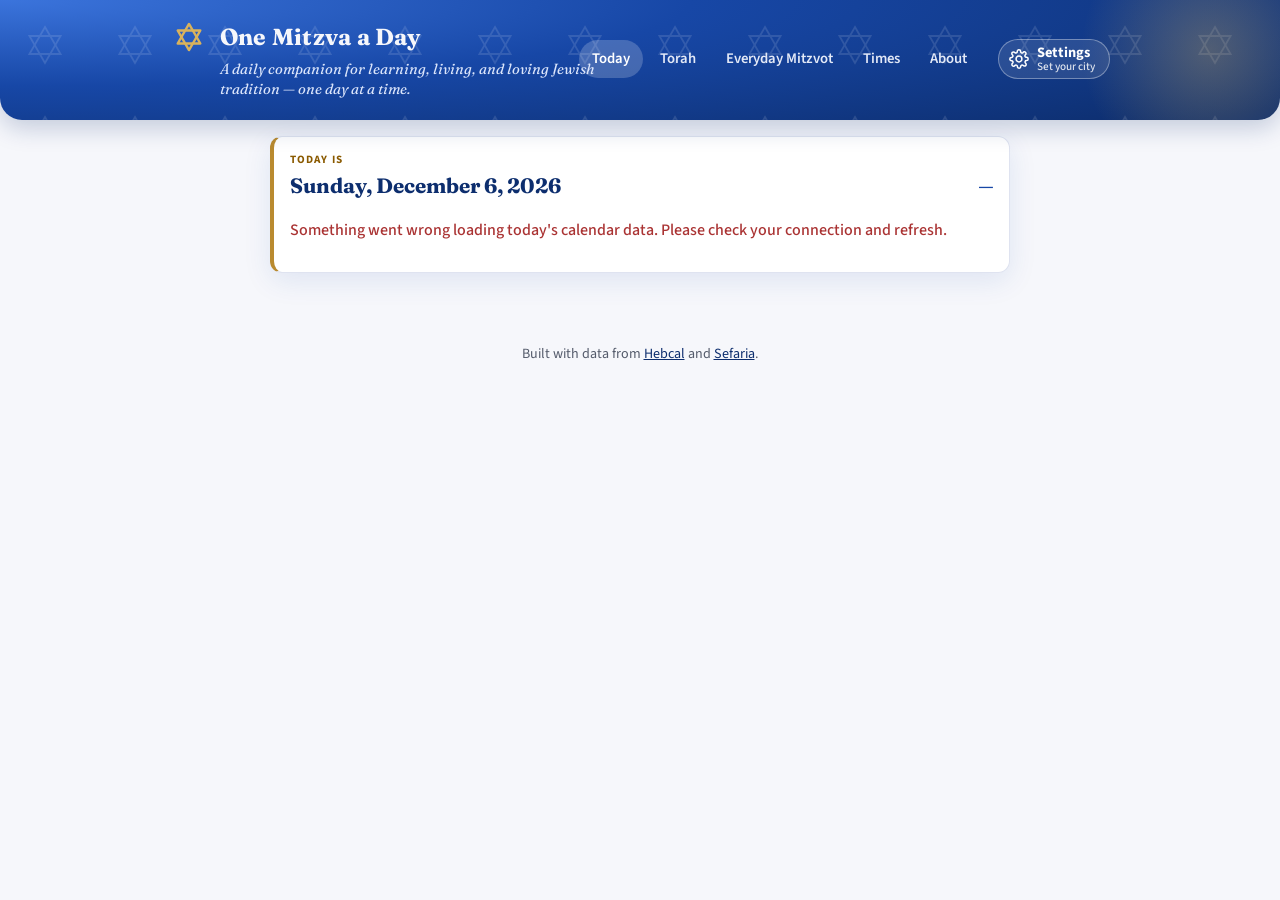
==== commit 09cb6354: "Latest time on the label, best time as a note; Asher Yatzar box; compact date card Time-bound items " ====
--- a/index.html
+++ b/index.html
@@ -49,15 +49,24 @@
 
   <main class="wrap">
 
+    <!-- Today at a glance: the date and what the day is, then "Right now" beside the
+         parsha and a thought (stacked on a phone). -->
     <section class="today-summary" id="top" aria-label="Today at a glance">
-      <div class="ts-date">
-        <div id="hebrew-date" class="hebrew-date">—</div>
-        <div id="gregorian-date" class="gregorian-date">—</div>
+      <div class="ts-head">
+        <div class="ts-date">
+          <span class="ts-label" id="ts-label">Today is</span>
+          <div id="gregorian-date" class="gregorian-date">—</div>
+        </div>
+        <div id="hebrew-date" class="hebrew-date" lang="he" dir="rtl">—</div>
       </div>
       <div id="today-line"></div>
-      <div id="today-parsha"></div>
-      <div id="now-container"></div>
-      <div id="today-more"></div>
+      <div class="ts-grid">
+        <div id="now-container"></div>
+        <div class="ts-side">
+          <div id="today-parsha"></div>
+          <div id="today-more"></div>
+        </div>
+      </div>
     </section>
 
     <!-- The day strip: today and the next 7 days, special days, "Get ready" guides (daystrip.js). -->
--- a/css/style.css
+++ b/css/style.css
@@ -2533,22 +2533,6 @@
 .today-line-text { margin: 0; font-weight: 600; font-size: 1.02rem; color: var(--flag-blue-deep); line-height: 1.35; }
 #today-line .tavshilin-banner { margin: 0 0 10px; padding: 10px 14px; }
 
-.today-thought { margin: 12px 0 4px; padding: 12px 14px; border-left: 3px solid var(--gold); background: #fbf6ea; border-radius: 0 10px 10px 0; }
-.today-thought-label { margin: 0 0 4px; font-size: 0.75rem; font-weight: 700; letter-spacing: 0.08em; text-transform: uppercase; color: #8a5a00; }
-.today-thought-text {
-  margin: 0;
-  font-family: "Fraunces", serif;
-  font-style: italic;
-  font-size: 1.04rem;
-  line-height: 1.6;
-  color: var(--flag-blue-deep);
-  display: -webkit-box;
-  -webkit-line-clamp: 3;
-  -webkit-box-orient: vertical;
-  overflow: hidden;
-}
-.today-thought-text.is-open { display: block; -webkit-line-clamp: unset; overflow: visible; }
-.today-thought-more { margin-top: 4px; border: 0; background: none; padding: 0; font: inherit; font-size: 0.88rem; font-weight: 600; color: var(--flag-blue); cursor: pointer; }
 
 details.today-more { margin: 10px 0 6px; }
 details.today-more > summary { cursor: pointer; list-style: none; font-weight: 600; color: var(--flag-blue); padding: 6px 0; }
@@ -2966,8 +2950,11 @@
 
 /* The Shema after its best time: still open, with what to do */
 .tl-late:empty { display: none; }
-.tl-late { margin: 6px 0 0; padding: 6px 10px; border-radius: 8px; background: #fff4e5; color: #8a4b00; font-size: 0.84rem; font-weight: 600; line-height: 1.4; }
-.tl-item.is-late .tl-end { text-decoration: line-through; color: #b45309; }
+.tl-late { margin: 6px 0 0; padding: 6px 10px; border-radius: 8px; font-size: 0.84rem; font-weight: 600; line-height: 1.4; }
+/* Best time (gentle), past the best time but still open (calm), missed (amber) */
+.tl-late--best { padding: 0; background: none; color: #8a5a00; font-weight: 600; }
+.tl-late--late { background: #eef2fc; color: var(--flag-blue-deep); }
+.tl-late--missed { background: #fff4e5; color: #8a4b00; }
 .tl-item.is-missed .tl-card { border: 1px dashed #e0a458; background: #fffaf2; }
 .tl-item.is-missed .tl-title { color: var(--ink); }
 
@@ -3004,7 +2991,7 @@
   .tl-cheer { transition: opacity 0.2s ease; }
   .tl-cheer-icon { animation: none; }
 }
-.now-late { margin-top: 6px; display: inline-block; padding: 3px 10px; border-radius: 999px; background: #fff4e5; color: #8a4b00; font-size: 0.84rem; font-weight: 700; }
+.now-best { margin-top: 6px; font-size: 0.86rem; color: #f6e2b3; font-weight: 600; }
 /* Not yet: an item can't be ticked before its time */
 .tl-check:disabled { opacity: 0.35; cursor: not-allowed; }
 .tl-makeup:empty { display: none; }
@@ -3029,3 +3016,38 @@
 @media (max-width: 700px) {
   .zp-grid { grid-template-columns: 1fr; }
 }
+
+/* ---------------------------------------------------------------- */
+/* Today at a glance: compact header, then Right now beside the side */
+/* column (parsha, thought, more about today); stacked on a phone.    */
+/* ---------------------------------------------------------------- */
+.today-summary { margin: 16px 0 8px; padding: 14px 16px 12px; border-left-width: 4px; }
+.ts-head { display: flex; align-items: flex-end; justify-content: space-between; gap: 6px 14px; flex-wrap: wrap; padding: 0; }
+.ts-date { padding: 0; display: flex; flex-direction: column; }
+.ts-label { font-size: 0.7rem; font-weight: 700; letter-spacing: 0.1em; text-transform: uppercase; color: #8a5a00; }
+.today-summary .gregorian-date { margin: 0; font-family: "Fraunces", serif; font-weight: 700; font-size: 1.3rem; color: var(--flag-blue-deep); }
+.today-summary .hebrew-date { font-size: 1.15rem; font-weight: 500; color: var(--flag-blue); }
+.today-summary .viewing-banner-back { align-self: flex-start; margin-top: 4px; }
+.today-summary #today-line { margin-top: 8px; }
+.today-summary .today-line { display: inline-flex; margin: 0; padding: 3px 12px 3px 4px; border-radius: 999px; background: #eef2fc; gap: 8px; }
+.today-summary .today-line .icon-badge { width: 26px; height: 26px; }
+.today-summary .today-line .icon-badge svg { width: 15px; height: 15px; }
+.today-summary .today-line-text { font-size: 0.9rem; }
+.ts-grid { display: grid; grid-template-columns: minmax(0, 1.25fr) minmax(0, 1fr); gap: 12px; margin-top: 12px; align-items: start; }
+.ts-grid .now-card { margin: 0; }
+.ts-side { display: flex; flex-direction: column; gap: 8px; min-width: 0; }
+.ts-side a.today-parsha { margin: 0; }
+details.today-thought { border-radius: 10px; background: #fbf6ea; border-left: 3px solid var(--gold); }
+details.today-thought > summary { list-style: none; cursor: pointer; padding: 8px 12px; display: flex; flex-direction: column; gap: 2px; }
+details.today-thought > summary::-webkit-details-marker { display: none; }
+.today-thought-label { font-size: 0.72rem; font-weight: 700; letter-spacing: 0.06em; text-transform: uppercase; color: #8a5a00; }
+.today-thought-peek { font-family: "Fraunces", serif; font-style: italic; font-size: 0.92rem; color: var(--flag-blue-deep); white-space: nowrap; overflow: hidden; text-overflow: ellipsis; }
+.today-thought-peek::after { content: ""; }
+details.today-thought[open] .today-thought-peek { display: none; }
+.today-thought-text { margin: 0; padding: 0 12px 10px; font-family: "Fraunces", serif; font-style: italic; font-size: 0.98rem; line-height: 1.6; color: var(--flag-blue-deep); }
+.ts-side details.today-more { margin: 0; }
+.ts-side details.today-more > summary { padding: 2px 2px; font-size: 0.9rem; }
+@media (max-width: 760px) {
+  .ts-grid { grid-template-columns: 1fr; gap: 8px; }
+  .today-summary .gregorian-date { font-size: 1.15rem; }
+}
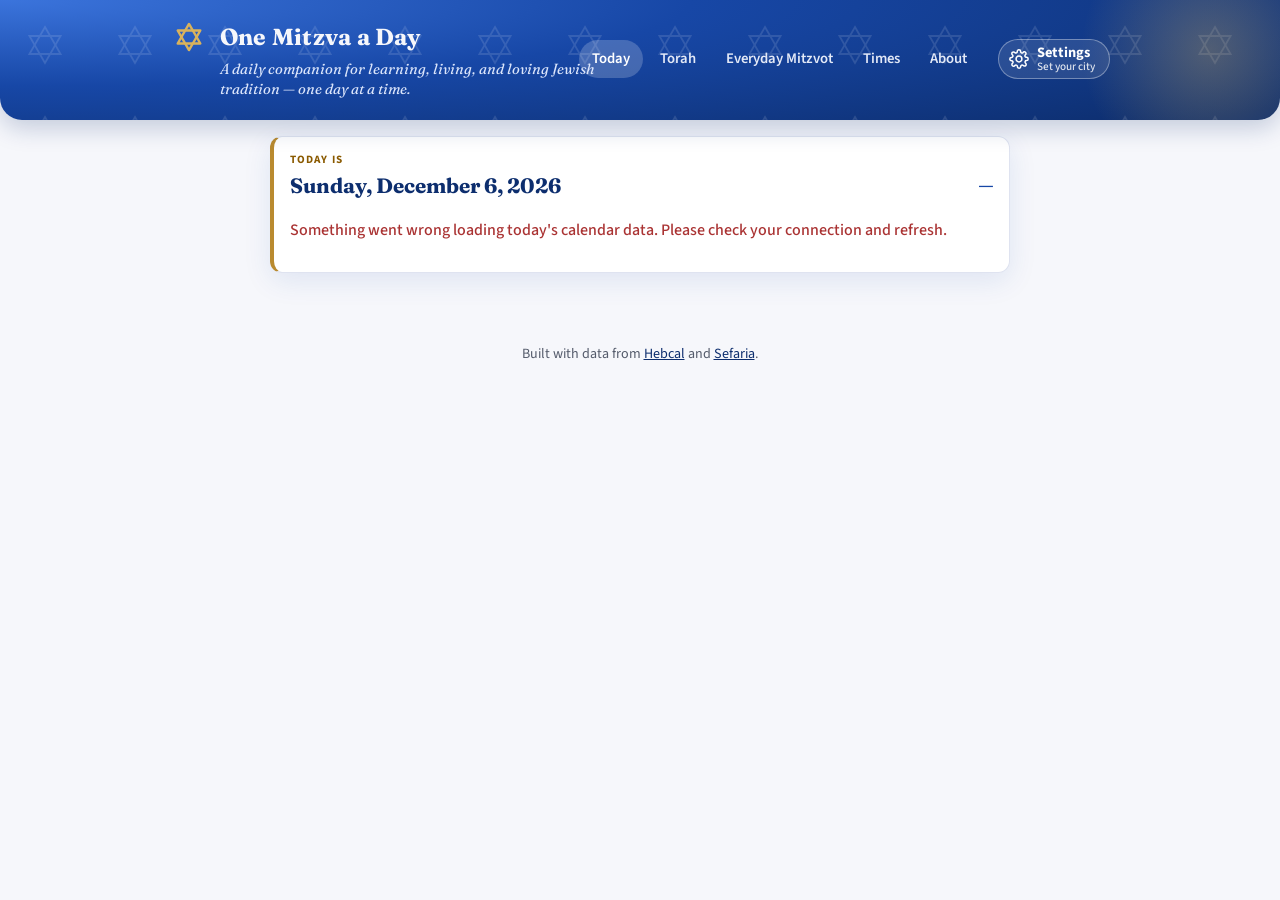
==== commit bf2fea6a: "Hebrew date in English, and when it changes at sunset - The date card shows the Hebrew date in Engli" ====
--- a/index.html
+++ b/index.html
@@ -57,9 +57,16 @@
           <span class="ts-label" id="ts-label">Today is</span>
           <div id="gregorian-date" class="gregorian-date">—</div>
         </div>
-        <div id="hebrew-date" class="hebrew-date" lang="he" dir="rtl">—</div>
+        <!-- The Hebrew date in English and in Hebrew, and when it changes (at sunset). -->
+        <div class="ts-heb">
+          <div id="hebrew-date-en" class="hebrew-date-en"></div>
+          <div id="hebrew-date" class="hebrew-date" lang="he" dir="rtl">—</div>
+          <div id="hebrew-date-change" class="hebrew-date-change"></div>
+        </div>
       </div>
       <div id="today-line"></div>
+      <div id="install-slot"></div>
+      <div id="day-notes"></div>
       <div class="ts-grid">
         <div id="now-container"></div>
         <div class="ts-side">
@@ -74,8 +81,6 @@
 
     <!-- The day, hour by hour: waking up, prayers, practices, built on the zmanim. -->
     <section id="timeline-container" aria-label="The day, hour by hour"></section>
-
-    <section id="quiz-container" aria-label="Test yourself on today's content"></section>
 
     <section id="newsletter-container" aria-label="Weekly email"></section>
 
@@ -109,8 +114,10 @@
   <script src="js/audio.js"></script>
   <script src="js/ui.js"></script>
   <script src="js/torah.js"></script>
+  <script src="js/community-days.js"></script>
   <script src="js/daystrip.js"></script>
   <script src="js/timeline.js"></script>
+  <script src="js/parsha-content.js"></script>
   <script src="js/print.js"></script>
   <script src="js/prep.js"></script>
   <script src="js/content.js"></script>
--- a/css/style.css
+++ b/css/style.css
@@ -275,8 +275,8 @@
 }
 
 
-#timeline-container,
-#quiz-container { scroll-margin-top: 12px; }
+#timeline-container { scroll-margin-top: 12px; }
+
 
 .ts-print-wrap {
   border-top: 1px solid var(--line);
@@ -353,65 +353,90 @@
 .print-btn:disabled { opacity: 0.5; cursor: default; }
 .print-close { background: none; color: #fff; border: 1px solid rgba(255,255,255,0.6); }
 
+/* The sheet: two A4 pages, warm colors that still read well in black and white. */
 .print-page {
   max-width: 210mm;
   margin: 20px auto 0;
-  padding: 14mm;
+  font-family: "Source Sans 3", Arial, sans-serif;
+  color: #1c2230;
+  --pp-blue: #1747a6; --pp-deep: #0d2e6e; --pp-gold: #b98a2f; --pp-gold-l: #d9b25c; --pp-soft: #545b6b;
+  --pp-line: #e3d6b8; --pp-cream: #fffaf0; --pp-sky: #eef3fd; --pp-rose: #fdeef0; --pp-mint: #eaf7ef;
+}
+.print-loading { color: #fff; text-align: center; padding: 30px; }
+.pp-page {
+  position: relative;
+  min-height: 277mm;
+  margin: 0 0 20px;
+  padding: 12mm 13mm 16mm;
   background: #fff;
-  color: #000;
   box-shadow: 0 10px 30px rgba(0,0,0,0.3);
-  font-family: Georgia, "Times New Roman", serif;
-  font-size: 10.5pt;
-  line-height: 1.38;
-}
-
-.print-page p { margin: 0 0 4px; }
-.print-loading { color: #444; }
-
-.ps-header { border-bottom: 2px solid #000; padding-bottom: 6px; margin-bottom: 8px; }
-.ps-title { font-family: Georgia, serif; color: #000; font-size: 17pt; margin: 0; }
-.ps-sub { font-size: 9.5pt; color: #222; margin: 2px 0 0 !important; }
-
-.ps-section { margin: 0 0 8px; break-inside: avoid; }
-.ps-h {
-  font-family: Georgia, serif;
-  color: #000;
-  font-size: 11.5pt;
-  margin: 8px 0 3px;
-  padding-bottom: 2px;
-  border-bottom: 1px solid #999;
-}
-
-.ps-times { border-collapse: collapse; width: 100%; }
-.ps-times td { padding: 1px 6px 1px 0; vertical-align: top; }
-.ps-time { text-align: right; font-weight: 700; white-space: nowrap; }
-
-.ps-strong, .ps-day { font-weight: 700; }
-.ps-day { margin-top: 4px !important; }
-.ps-list { margin: 0 0 2px; padding-left: 18px; }
-.ps-list li { margin: 0; }
-.ps-note { font-size: 9pt; font-style: italic; color: #333; }
-.ps-reflect { font-style: italic; }
-
-.ps-quiz { margin: 0; padding-left: 18px; }
-.ps-quiz li { margin-bottom: 4px; break-inside: avoid; }
-.ps-q { font-weight: 700; }
-.ps-opts { font-size: 9.5pt; }
-
-.ps-key {
-  margin-top: 10px;
-  padding-top: 4px;
-  border-top: 1px dashed #000;
-  font-size: 9pt;
-}
-
-.ps-foot { margin-top: 8px !important; font-size: 8.5pt; color: #333; text-align: center; }
-
-@media (max-width: 600px) {
-  .print-page { margin: 12px 8px 0; padding: 16px; font-size: 10pt; }
-}
-
-@page { margin: 12mm; }
+  overflow: hidden;
+  font-size: 10pt;
+  line-height: 1.42;
+  -webkit-print-color-adjust: exact;
+  print-color-adjust: exact;
+}
+.pp-page::before {
+  content: ""; position: absolute; inset: 0; pointer-events: none; opacity: .05;
+  background-image: url("data:image/svg+xml,%3Csvg xmlns='http://www.w3.org/2000/svg' width='90' height='90' viewBox='0 0 90 90'%3E%3Cpolygon points='45,27 60.59,54 29.41,54' fill='none' stroke='%231747a6' stroke-width='1.8'/%3E%3Cpolygon points='45,63 29.41,36 60.59,36' fill='none' stroke='%231747a6' stroke-width='1.8'/%3E%3C/svg%3E");
+  background-size: 90px 90px;
+}
+.pp-page p { margin: 0 0 5px; }
+.pp-hd { position: relative; display: flex; justify-content: space-between; align-items: flex-start; gap: 16px; border-bottom: 3px double var(--pp-gold-l); padding-bottom: 12px; margin-bottom: 14px; }
+.pp-kicker { font-size: 8pt; font-weight: 700; letter-spacing: .14em; text-transform: uppercase; color: var(--pp-gold); }
+.pp-hd h1 { font-family: "Fraunces", Georgia, serif; font-size: 22pt; line-height: 1.05; margin: 3px 0 2px; color: var(--pp-deep); }
+.pp-he { font-family: "Frank Ruhl Libre", serif; font-size: 12pt; color: var(--pp-blue); text-align: left; }
+.pp-dates { color: var(--pp-soft); font-size: 9.5pt; }
+.pp-times { flex: none; background: var(--pp-deep); color: #fff; border-radius: 14px; padding: 9px 13px; min-width: 52mm; max-width: 64mm; }
+.pp-word { background: #d48a96; }
+.pp-city { font-size: 7.5pt; letter-spacing: .1em; text-transform: uppercase; opacity: .85; }
+.pp-trow { display: flex; align-items: center; gap: 8px; margin-top: 6px; }
+.pp-tic { font-size: 15pt; }
+.pp-trow small { display: block; font-size: 7.5pt; opacity: .9; }
+.pp-trow b { display: block; font-family: "Fraunces", Georgia, serif; font-size: 13pt; }
+.pp-tnone { font-size: 8.5pt; margin-top: 6px; }
+.pp-grid { position: relative; display: grid; grid-template-columns: 1fr 1fr; gap: 10px; }
+.pp-box { border-radius: 12px; padding: 9px 12px; border: 1.5px solid var(--pp-line); background: #fff; break-inside: avoid; }
+.pp-full { grid-column: 1 / -1; }
+.pp-box h2 { margin: 0 0 5px; font-family: "Fraunces", Georgia, serif; font-size: 12pt; color: var(--pp-deep); display: flex; align-items: center; gap: 7px; }
+.pp-ic { width: 24px; height: 24px; border-radius: 50%; display: grid; place-items: center; font-size: 10pt; background: var(--pp-cream); border: 1.5px solid var(--pp-gold-l); flex: none; }
+.pp-box ul, .pp-box ol { margin: 0; padding-left: 17px; }
+.pp-gold { background: var(--pp-cream); }
+.pp-sky { background: var(--pp-sky); border-color: #cfdcf6; }
+.pp-rose { background: var(--pp-rose); border-color: #f3cdd3; }
+.pp-mint { background: var(--pp-mint); border-color: #c7e7d2; }
+.pp-bless { border-top: 1px dashed var(--pp-line); padding-top: 5px; margin-top: 5px; }
+.pp-box h2 + .pp-bless, .pp-box p + .pp-bless { border-top: 0; margin-top: 2px; padding-top: 0; }
+.pp-when { font-size: 7.5pt; font-weight: 700; letter-spacing: .08em; text-transform: uppercase; color: var(--pp-gold); }
+.pp-heb { font-family: "Frank Ruhl Libre", serif; font-size: 11.5pt; text-align: right; color: var(--pp-deep); line-height: 1.6; }
+.pp-tr { font-style: italic; font-size: 8.5pt; color: var(--pp-soft); }
+.pp-en { font-size: 8.8pt; }
+.pp-soft { font-size: 8.5pt; color: var(--pp-soft); margin-top: 5px !important; }
+.pp-quote { font-family: "Fraunces", Georgia, serif; font-style: italic; color: var(--pp-deep); border-left: 3px solid var(--pp-gold); padding-left: 9px; margin: 4px 0 7px; }
+.pp-qs li { margin-bottom: 3px; }
+.pp-story { font-size: 10.5pt; }
+.pp-riddle { display: flex; gap: 7px; align-items: flex-start; margin-bottom: 4px; }
+.pp-riddle b { flex: none; width: 19px; height: 19px; border-radius: 50%; background: #d48a96; color: #fff; display: grid; place-items: center; font-size: 8pt; }
+.pp-check { display: grid; grid-template-columns: repeat(3, 1fr); gap: 6px; margin-top: 4px; }
+.pp-check span { display: flex; align-items: center; gap: 5px; font-size: 8.8pt; font-weight: 600; background: #fff; border: 1.5px solid #f0c6cd; border-radius: 9px; padding: 5px 6px; }
+.pp-check i { width: 13px; height: 13px; border: 2px solid #d48a96; border-radius: 3px; flex: none; }
+.pp-draw { margin-top: 6px; border: 2px dashed #e7a9b3; border-radius: 12px; height: 62mm; display: grid; place-items: center; color: #c47783; font-weight: 600; background: #fff; }
+.pp-ft { position: absolute; left: 13mm; right: 13mm; bottom: 7mm; display: flex; justify-content: space-between; font-size: 7.5pt; color: var(--pp-soft); border-top: 1px solid var(--pp-line); padding-top: 5px; }
+.pp-ft b { color: var(--pp-gold); }
+@media (max-width: 700px) {
+  .print-page { margin: 12px 8px 0; }
+  .pp-page { padding: 16px 14px 40px; min-height: 0; }
+  .pp-hd { flex-direction: column; }
+  .pp-grid { grid-template-columns: 1fr; }
+  .pp-ft { left: 14px; right: 14px; bottom: 10px; }
+}
+
+@page { size: A4; margin: 0; }
+@media print {
+  /* A long holiday page continues onto another sheet rather than being cut off. */
+  .pp-page { box-shadow: none; margin: 0; min-height: 297mm; height: auto; overflow: visible; break-after: page; page-break-after: always; }
+  .pp-page:last-child { break-after: auto; page-break-after: auto; }
+}
 
 @media print {
   body.print-mode > *:not(#print-sheet) { display: none !important; }
@@ -3051,3 +3076,313 @@
   .ts-grid { grid-template-columns: 1fr; gap: 8px; }
   .today-summary .gregorian-date { font-size: 1.15rem; }
 }
+
+/* "Add to home screen", compact, inside the welcome card */
+#install-slot:empty { display: none; }
+#install-slot .install-hint { margin: 10px 0 0; padding: 8px 10px; gap: 10px; box-shadow: none; background: #f4f7fe; border: 1px solid #d9e3f8; border-radius: 12px; }
+#install-slot .install-icon { width: 32px; height: 32px; border-radius: 8px; }
+#install-slot .install-text strong { font-size: 0.88rem; }
+#install-slot .install-text span { font-size: 0.78rem; }
+#install-slot .install-btn, #install-slot .install-dismiss { padding: 5px 12px; font-size: 0.82rem; }
+
+/* "What's different today" */
+#day-notes:empty { display: none; }
+.day-notes { margin: 10px 0 0; padding: 10px 12px; border-radius: 12px; background: #fff8ea; border: 1px solid #f0dcae; }
+.day-notes-title { margin: 0 0 6px; font-size: 0.72rem; font-weight: 700; letter-spacing: 0.08em; text-transform: uppercase; color: #8a5a00; }
+.day-notes-list { display: flex; flex-wrap: wrap; gap: 6px; }
+.day-note { display: inline-flex; align-items: center; gap: 6px; padding: 4px 11px 4px 8px; border-radius: 999px; background: #fff; border: 1px solid #ecd9ae; font: inherit; font-size: 0.85rem; font-weight: 600; color: var(--flag-blue-deep); text-align: left; }
+button.day-note { cursor: pointer; }
+button.day-note:hover, button.day-note:focus-visible { border-color: var(--gold); box-shadow: 0 2px 8px rgba(185, 138, 47, 0.2); outline: none; }
+.day-note-icon { font-size: 1rem; line-height: 1; }
+.day-notes--plain { background: #eef8f1; border-color: #cde8d6; }
+.day-notes-line { display: flex; align-items: center; gap: 8px; }
+.day-notes-icon { font-size: 1rem; }
+.day-notes-plain { font-size: 0.9rem; font-weight: 600; color: #1f5d3a; }
+/* A short glow on the timeline item you jumped to */
+.tl-item.is-flash .tl-card { animation: tlFlash 1.6s ease; }
+@keyframes tlFlash { 0%, 60% { box-shadow: 0 0 0 4px rgba(217, 178, 92, 0.55); } 100% { box-shadow: none; } }
+/* Print for Shabbat, next to the day strip's arrows */
+.ds-print svg { width: 16px; height: 16px; }
+@media (max-width: 700px) {
+  .ds-print-text { display: none; }
+  .ds-print { padding: 0 9px; }
+}
+/* The quiz inside the timeline's "Test yourself" item */
+.quiz-card--inline { box-shadow: none; border: 0; padding: 0; margin: 0; background: none; animation: none; }
+/* Weekly practices: routine, but worth knowing */
+.day-notes-title--weekly { margin-top: 8px; color: var(--ink-soft); }
+.day-note--weekly { background: rgba(255, 255, 255, 0.7); border-style: dashed; font-weight: 600; }
+.day-note-tag { font-size: 0.74rem; font-weight: 500; color: var(--ink-soft); }
+.day-note-tag::before { content: "· "; }
+
+/* ---------------------------------------------------------------- */
+/* Settings v2 + welcome wizard: pill choices, numbered sections      */
+/* ---------------------------------------------------------------- */
+
+.settings-modal { max-width: 600px; }
+.settings-privacy {
+  background: #eef8f1;
+  color: #1f5d3a;
+  border-radius: 10px;
+  padding: 8px 12px;
+  margin: 8px 0 6px;
+}
+.settings-section--num .settings-label {
+  display: flex;
+  align-items: center;
+  gap: 8px;
+  font-family: "Fraunces", Georgia, serif;
+  font-size: 1.05rem;
+  letter-spacing: 0;
+  text-transform: none;
+  color: var(--flag-blue-deep);
+}
+.settings-num {
+  width: 24px;
+  height: 24px;
+  border-radius: 50%;
+  background: #f6ead0;
+  color: #8a5a00;
+  display: grid;
+  place-items: center;
+  font: 700 0.8rem "Source Sans 3", sans-serif;
+  flex: none;
+}
+.settings-section--num > *:not(.settings-label) { margin-left: 32px; }
+
+.pill-group { display: flex; flex-wrap: wrap; gap: 6px; }
+.pill-group--stack { flex-direction: column; }
+.pill-group--gap { margin-top: 6px; }
+.pill {
+  border: 1.5px solid var(--line);
+  background: #fff;
+  border-radius: 12px;
+  padding: 7px 12px;
+  font: 600 0.9rem "Source Sans 3", sans-serif;
+  color: var(--flag-blue-deep);
+  cursor: pointer;
+  text-align: left;
+  transition: border-color 0.15s ease, background 0.15s ease;
+}
+.pill:hover { border-color: var(--flag-blue-bright); }
+.pill:focus-visible { outline: 2px solid var(--flag-blue-bright); outline-offset: 2px; }
+.pill.is-on {
+  border-color: var(--flag-blue);
+  background: #eef3fd;
+  box-shadow: inset 0 0 0 1px var(--flag-blue);
+}
+.pill-group--stack .pill { width: 100%; }
+.pill-label { display: block; }
+.pill-blurb { display: block; font-weight: 500; font-size: 0.76rem; color: var(--ink-soft); }
+.pill-sub {
+  margin: 12px 0 5px;
+  font-size: 0.76rem;
+  font-weight: 700;
+  letter-spacing: 0.06em;
+  text-transform: uppercase;
+  color: var(--ink-soft);
+}
+.pill-note { margin: 8px 0 0; font-size: 0.8rem; color: var(--ink-soft); font-style: italic; }
+
+.settings-toggle { display: flex; align-items: flex-start; gap: 12px; cursor: pointer; }
+.settings-toggle-text { font-weight: 700; color: var(--flag-blue-deep); }
+.settings-toggle-text small { display: block; font-weight: 500; font-size: 0.82rem; color: var(--ink-soft); }
+.settings-switch {
+  appearance: none;
+  -webkit-appearance: none;
+  width: 40px;
+  height: 22px;
+  border-radius: 999px;
+  background: #c9d3ea;
+  position: relative;
+  flex: none;
+  margin: 1px 0 0;
+  cursor: pointer;
+  transition: background 0.18s ease;
+}
+.settings-switch::after {
+  content: "";
+  position: absolute;
+  left: 3px;
+  top: 3px;
+  width: 16px;
+  height: 16px;
+  border-radius: 50%;
+  background: #fff;
+  transition: transform 0.18s ease;
+}
+.settings-switch:checked { background: var(--flag-blue); }
+.settings-switch:checked::after { transform: translateX(18px); }
+.settings-switch:focus-visible { outline: 2px solid var(--flag-blue-bright); outline-offset: 2px; }
+
+/* Welcome wizard */
+.onboarding-modal.wizard { text-align: left; max-width: 520px; padding: 24px 26px 20px; display: flex; flex-direction: column; }
+.wizard-steps { display: flex; gap: 6px; margin-bottom: 14px; }
+.wizard-steps i { flex: 1; height: 5px; border-radius: 3px; background: #d7deef; }
+.wizard-steps i.is-on { background: var(--flag-blue); }
+.wizard-kicker { font-size: 0.74rem; font-weight: 700; letter-spacing: 0.1em; text-transform: uppercase; color: #8a5a00; }
+.wizard .onboarding-title { margin: 4px 0; }
+.wizard .onboarding-sub { margin: 0 0 14px; }
+.wizard-city { display: flex; align-items: center; gap: 10px; flex-wrap: wrap; }
+.wizard-city-name { flex: 1; min-width: 140px; border: 1.5px solid var(--line); border-radius: 10px; padding: 8px 12px; background: #fff; font-weight: 600; color: var(--ink); }
+.wizard-privacy { margin-top: 14px; font-style: normal; }
+.wizard-foot { display: flex; justify-content: space-between; align-items: center; margin-top: 16px; gap: 10px; }
+.wizard-foot .onboarding-skip { margin: 0; }
+.wizard-foot .settings-done { margin: 0; }
+
+@media (max-width: 600px) {
+  .settings-section--num > * { margin-left: 0 !important; }
+  .onboarding-modal.wizard { padding: 20px 16px 16px; }
+}
+
+/* ---------------------------------------------------------------- */
+/* Men's and women's practices: labels that explain themselves        */
+/* ---------------------------------------------------------------- */
+
+.g-tag-wrap { position: relative; display: inline-block; margin-left: 6px; vertical-align: 2px; }
+.g-tag {
+  display: inline-block;
+  font: 700 0.68rem "Source Sans 3", sans-serif;
+  text-transform: uppercase;
+  letter-spacing: 0.05em;
+  padding: 1px 7px;
+  border-radius: 6px;
+  border: 0;
+  background: #f3e8fb;
+  color: #6b3d8f;
+  cursor: help;
+}
+button.g-tag::after { content: " ?"; opacity: 0.6; }
+.g-tag:focus-visible { outline: 2px solid var(--flag-blue-bright); outline-offset: 1px; }
+.g-tag-why {
+  position: absolute;
+  top: calc(100% + 6px);
+  left: 0;
+  z-index: 20;
+  width: 240px;
+  max-width: 70vw;
+  padding: 8px 10px;
+  border-radius: 10px;
+  background: var(--flag-blue-deep);
+  color: #fff;
+  font: 500 0.8rem/1.4 "Source Sans 3", sans-serif;
+  text-transform: none;
+  letter-spacing: 0;
+  box-shadow: 0 8px 20px rgba(13, 46, 110, 0.3);
+}
+.g-tag-why[hidden] { display: none; }
+.mz-gtag {
+  display: inline-block;
+  margin-top: 4px;
+  font-size: 0.68rem;
+  font-weight: 700;
+  text-transform: uppercase;
+  letter-spacing: 0.05em;
+  padding: 1px 7px;
+  border-radius: 6px;
+  background: #f3e8fb;
+  color: #6b3d8f;
+  align-self: flex-start;
+}
+.mz-d-gender { margin: -4px 0 10px; }
+.mz-d-gender .g-tag-wrap { margin-left: 0; }
+
+.day-note-wrap { display: inline-flex; flex-wrap: wrap; align-items: center; gap: 4px 0; }
+.day-note-wrap:has(.day-note-why:not([hidden])) { flex-basis: 100%; }
+.day-note--why::after { content: "ⓘ"; margin-left: 2px; color: var(--gold); font-weight: 700; }
+.day-note-why {
+  flex-basis: 100%;
+  margin-top: 4px;
+  padding: 8px 12px;
+  border-radius: 10px;
+  background: #fff;
+  border: 1px solid #ecd9ae;
+  font-size: 0.85rem;
+  color: var(--ink);
+}
+.day-note-why[hidden] { display: none; }
+
+/* ---------------------------------------------------------------- */
+/* Family: "Married" / "With children" labels, kids' and teens' corner */
+/* ---------------------------------------------------------------- */
+
+.g-tag--family { background: #e6f4ec; color: #1f6a43; }
+.tl-note .tl-note-family .g-tag-wrap,
+.fc-tag .g-tag-wrap { margin: 0 6px 0 0; vertical-align: 1px; }
+.tl-note p.tl-note-family { font-style: normal; }
+
+.family-corner {
+  margin-top: 8px;
+  border-radius: 12px;
+  border: 1px solid #f3cdd3;
+  background: #fdf1f3;
+}
+.family-corner--teens { border-color: #cfdcf6; background: #f1f5fd; }
+.family-corner > summary {
+  list-style: none;
+  cursor: pointer;
+  padding: 8px 12px;
+  display: flex;
+  align-items: center;
+  justify-content: space-between;
+  gap: 8px;
+}
+.family-corner > summary::-webkit-details-marker { display: none; }
+.family-corner > summary::after { content: "▾"; color: var(--ink-soft); font-size: 0.85rem; transition: transform 0.2s ease; }
+.family-corner[open] > summary::after { transform: rotate(180deg); }
+.fc-head { display: flex; flex-direction: column; min-width: 0; }
+.fc-kicker { font-size: 0.72rem; font-weight: 700; letter-spacing: 0.08em; text-transform: uppercase; color: #b4556a; }
+.family-corner--teens .fc-kicker { color: var(--flag-blue); }
+.fc-head strong { color: var(--flag-blue-deep); font-size: 0.95rem; }
+.fc-body { padding: 0 12px 10px; font-size: 0.9rem; }
+.fc-tag { margin: 0 0 6px; }
+.fc-story { margin: 0 0 8px; }
+.fc-word { display: flex; gap: 8px; align-items: flex-start; background: #fff; border-radius: 10px; padding: 7px 10px; margin: 0 0 8px; }
+.fc-emoji { font-size: 1.2rem; line-height: 1.2; }
+.fc-label { margin: 0 0 2px; font-size: 0.74rem; font-weight: 700; letter-spacing: 0.06em; text-transform: uppercase; color: var(--ink-soft); }
+.fc-list { margin: 0 0 8px; padding-left: 20px; }
+.fc-list li { margin-bottom: 2px; }
+.fc-draw { margin: 0; font-weight: 600; color: #8a3c4c; }
+
+/* Prayer tradition (nusach): gold "Chabad" / "Sephardi custom" labels */
+.g-tag--nusach { background: #fbf0d6; color: #7a5410; }
+.tl-siddur { margin: 0 0 10px; padding: 8px 10px; border-radius: 10px; background: #fbf6ea; font-size: 0.88rem; color: var(--ink); }
+.tl-siddur b { color: #7a5410; }
+.nusach-help { margin-top: 10px; font-size: 0.86rem; color: var(--ink-soft); }
+.nusach-help > summary { cursor: pointer; color: var(--flag-blue); font-weight: 600; }
+.nusach-help ul { margin: 6px 0 0; padding-left: 20px; }
+.nusach-help li { margin-bottom: 4px; }
+
+/* ---------------------------------------------------------------- */
+/* Tone, by "what brings you here"                                    */
+/* ---------------------------------------------------------------- */
+
+.tl-whatis { margin: 2px 0 4px; font-size: 0.86rem; color: var(--ink-soft); }
+.tl-whatis b { color: var(--flag-blue); font-weight: 700; }
+.tl-check.tl-check--text { width: auto; height: auto; min-height: 30px; padding: 4px 10px; border-radius: 999px; color: var(--ink-soft); font: 700 0.78rem "Source Sans 3", sans-serif; white-space: nowrap; }
+.tl-check.tl-check--text[aria-pressed="true"] { color: #fff; }
+.tone-note { margin-top: 10px; }
+.tone-gentle-note { background: #eef8f1; border-color: #cde8d6; color: #1f5d3a; }
+/* Reconnecting: nothing looks like a failure. */
+.tone-gentle .tl-item.is-missed .tl-card { border: 1px solid var(--line); background: var(--paper); }
+.tone-gentle .tl-late--missed { background: #f1f5fd; color: var(--ink-soft); font-weight: 500; }
+.tone-gentle .tl-skip-btn { text-decoration: none; border: 1px solid var(--line); border-radius: 999px; padding: 3px 10px; background: #fff; }
+.wizard-tone { margin: 14px 0 0; padding: 10px 12px; border-radius: 12px; background: #fbf6ea; color: var(--flag-blue-deep); font-weight: 600; }
+a.next-step {
+  display: flex; align-items: center; justify-content: space-between; gap: 8px;
+  margin-top: 8px; padding: 8px 12px; border-radius: 12px;
+  border: 1px solid #c7e7d2; background: #eef8f1; text-decoration: none;
+}
+a.next-step .fc-kicker { color: #1f6a43; }
+.next-step-sub { font-size: 0.82rem; color: var(--ink-soft); }
+
+/* The Hebrew date in English, and when it changes (at sunset) */
+.ts-heb { display: flex; flex-direction: column; align-items: flex-end; gap: 1px; text-align: right; }
+.hebrew-date-en { font-family: "Fraunces", Georgia, serif; font-weight: 600; font-size: 1rem; color: var(--flag-blue-deep); }
+.hebrew-date-change { font-size: 0.78rem; color: var(--ink-soft); }
+.tl-part-heb { flex: none; font-size: 0.72rem; font-weight: 700; padding: 1px 8px; border-radius: 999px; background: #fbf3e2; color: #7a5410; white-space: nowrap; }
+.tl-part-heb--night { background: #e6ebf8; color: var(--flag-blue-deep); }
+.tl-sunset { margin: 0 0 8px; padding: 7px 12px; border-radius: 10px; background: linear-gradient(90deg, #fbeee0, #e6ebf8); font-size: 0.85rem; color: var(--flag-blue-deep); }
+@media (max-width: 600px) {
+  .ts-heb { align-items: flex-start; text-align: left; }
+}
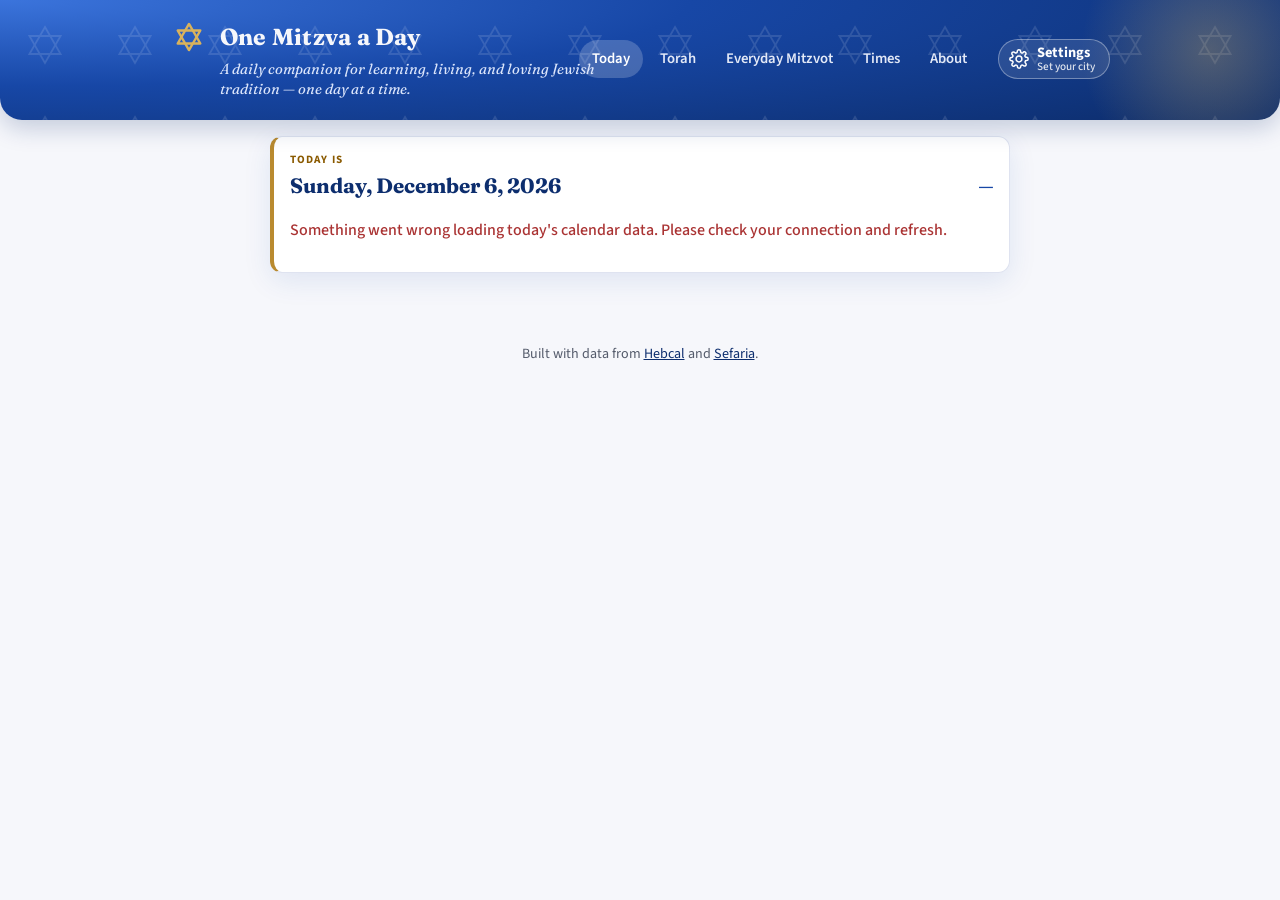
==== commit c4aafdaf: "Date card: Hebrew date on one line, no gap above "Today is" The English and Hebrew dates share one l" ====
--- a/index.html
+++ b/index.html
@@ -59,9 +59,11 @@
         </div>
         <!-- The Hebrew date in English and in Hebrew, and when it changes (at sunset). -->
         <div class="ts-heb">
-          <div id="hebrew-date-en" class="hebrew-date-en"></div>
-          <div id="hebrew-date" class="hebrew-date" lang="he" dir="rtl">—</div>
           <div id="hebrew-date-change" class="hebrew-date-change"></div>
+          <div class="ts-heb-row">
+            <span id="hebrew-date-en" class="hebrew-date-en"></span>
+            <span id="hebrew-date" class="hebrew-date" lang="he" dir="rtl">—</span>
+          </div>
         </div>
       </div>
       <div id="today-line"></div>
--- a/css/style.css
+++ b/css/style.css
@@ -3377,12 +3377,20 @@
 .next-step-sub { font-size: 0.82rem; color: var(--ink-soft); }
 
 /* The Hebrew date in English, and when it changes (at sunset) */
-.ts-heb { display: flex; flex-direction: column; align-items: flex-end; gap: 1px; text-align: right; }
-.hebrew-date-en { font-family: "Fraunces", Georgia, serif; font-weight: 600; font-size: 1rem; color: var(--flag-blue-deep); }
-.hebrew-date-change { font-size: 0.78rem; color: var(--ink-soft); }
 .tl-part-heb { flex: none; font-size: 0.72rem; font-weight: 700; padding: 1px 8px; border-radius: 999px; background: #fbf3e2; color: #7a5410; white-space: nowrap; }
 .tl-part-heb--night { background: #e6ebf8; color: var(--flag-blue-deep); }
 .tl-sunset { margin: 0 0 8px; padding: 7px 12px; border-radius: 10px; background: linear-gradient(90deg, #fbeee0, #e6ebf8); font-size: 0.85rem; color: var(--flag-blue-deep); }
 @media (max-width: 600px) {
   .ts-heb { align-items: flex-start; text-align: left; }
-}
+  .ts-heb-row { justify-content: flex-start; }
+}
+/* Mirrors "Today is" + the date: a small line on top, the main line below. */
+.ts-heb { display: flex; flex-direction: column; align-items: flex-end; gap: 2px; text-align: right; }
+.hebrew-date-change { font-size: 0.74rem; font-weight: 600; color: #8a5a00; min-height: 1.1em; }
+.ts-heb-row { display: flex; align-items: baseline; justify-content: flex-end; flex-wrap: wrap; gap: 0 8px; }
+.hebrew-date-en { font-family: "Fraunces", Georgia, serif; font-weight: 700; font-size: 1.15rem; color: var(--flag-blue-deep); }
+.hebrew-date-en:not(:empty)::after { content: "·"; margin-left: 8px; color: var(--ink-soft); font-weight: 400; }
+@media (max-width: 600px) {
+  .ts-heb { align-items: flex-start; text-align: left; flex-direction: column-reverse; }
+  .ts-heb-row { justify-content: flex-start; }
+}
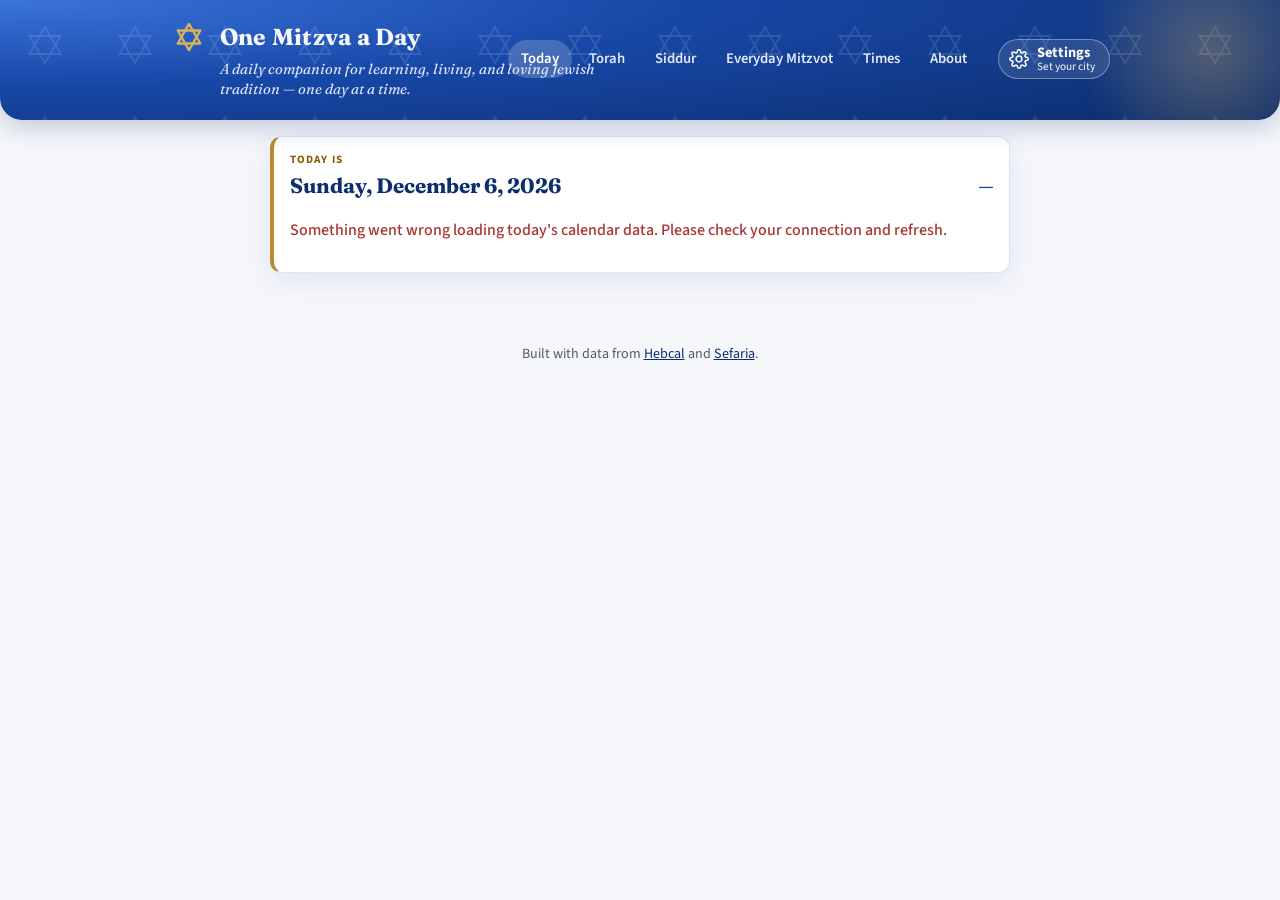
==== commit 8e31eb56: "Online siddur in each nusach, with a Siddur button in the menus - New siddur.html: Siddur Ashkenaz, " ====
--- a/index.html
+++ b/index.html
@@ -35,6 +35,7 @@
       <nav class="sb-links" aria-label="Pages">
         <a href="./" data-page="today">Today</a>
         <a href="torah.html" data-page="torah">Torah</a>
+        <a href="siddur.html" data-page="siddur">Siddur</a>
         <a href="mitzvot.html" data-page="mitzvot">Everyday Mitzvot</a>
         <a href="zmanim.html" data-page="zmanim">Times</a>
         <a href="about.html" data-page="about">About</a>
@@ -91,9 +92,9 @@
   <nav class="tab-bar" id="tab-bar" aria-label="Pages">
     <a href="./" data-page="today" data-icon="star">Today</a>
     <a href="torah.html" data-page="torah" data-icon="tablets">Torah</a>
+    <a href="siddur.html" data-page="siddur" data-icon="siddur">Siddur</a>
     <a href="mitzvot.html" data-page="mitzvot" data-icon="hand">Mitzvot</a>
     <a href="zmanim.html" data-page="zmanim" data-icon="sunrise">Times</a>
-    <a href="about.html" data-page="about" data-icon="book-star">About</a>
   </nav>
 
   <footer class="site-footer">
--- a/css/style.css
+++ b/css/style.css
@@ -3052,7 +3052,8 @@
 .ts-label { font-size: 0.7rem; font-weight: 700; letter-spacing: 0.1em; text-transform: uppercase; color: #8a5a00; }
 .today-summary .gregorian-date { margin: 0; font-family: "Fraunces", serif; font-weight: 700; font-size: 1.3rem; color: var(--flag-blue-deep); }
 .today-summary .hebrew-date { font-size: 1.15rem; font-weight: 500; color: var(--flag-blue); }
-.today-summary .viewing-banner-back { align-self: flex-start; margin-top: 4px; }
+.ts-back { margin-left: 10px; padding: 1px 10px; border-radius: 999px; border: 1px solid #cfdcf6; background: #eef3fd; color: var(--flag-blue); font: 700 0.72rem "Source Sans 3", sans-serif; letter-spacing: 0; text-transform: none; cursor: pointer; vertical-align: 1px; }
+.ts-back:hover, .ts-back:focus-visible { background: var(--flag-blue); color: #fff; border-color: var(--flag-blue); outline: none; }
 .today-summary #today-line { margin-top: 8px; }
 .today-summary .today-line { display: inline-flex; margin: 0; padding: 3px 12px 3px 4px; border-radius: 999px; background: #eef2fc; gap: 8px; }
 .today-summary .today-line .icon-badge { width: 26px; height: 26px; }
@@ -3394,3 +3395,66 @@
   .ts-heb { align-items: flex-start; text-align: left; flex-direction: column-reverse; }
   .ts-heb-row { justify-content: flex-start; }
 }
+
+/* "No Tachanun" markers */
+.tl-tag.tl-tag--flag { background: #fdecef; color: #9b2c40; }
+.ds-flag { display: block; margin-top: 2px; font-size: 0.6rem; font-weight: 700; letter-spacing: 0.02em; color: #9b2c40; white-space: nowrap; }
+.ds-day.is-on .ds-flag { color: #ffd9e0; }
+
+/* ---------------------------------------------------------------- */
+/* Siddur page                                                        */
+/* ---------------------------------------------------------------- */
+
+.sd-top { margin: 18px 0 14px; }
+.sd-nusach { margin-top: 10px; }
+.sd-layout { display: grid; grid-template-columns: 300px minmax(0, 1fr); gap: 18px; align-items: start; margin-bottom: 30px; }
+.sd-toc {
+  position: sticky; top: 80px; max-height: calc(100vh - 100px); overflow: auto;
+  background: #fff; border: 1px solid var(--line); border-radius: 14px; padding: 12px;
+}
+.sd-toc-title { margin: 0 0 8px; font-family: "Fraunces", Georgia, serif; font-weight: 700; color: var(--flag-blue-deep); }
+.sd-group { border-top: 1px solid var(--line); }
+.sd-group > summary { display: flex; align-items: center; gap: 8px; padding: 9px 2px; cursor: pointer; font-weight: 700; color: var(--flag-blue-deep); list-style: none; }
+.sd-group > summary::-webkit-details-marker { display: none; }
+.sd-group > summary::after { content: "▾"; margin-left: auto; color: var(--ink-soft); transition: transform 0.2s ease; }
+.sd-group[open] > summary::after { transform: rotate(180deg); }
+.sd-group-ic { width: 22px; height: 22px; color: var(--flag-blue); flex: none; }
+.sd-group-ic svg { width: 100%; height: 100%; }
+.sd-node { margin-left: calc(10px * var(--depth, 0)); }
+.sd-node > summary { cursor: pointer; padding: 5px 4px; font-size: 0.9rem; font-weight: 600; color: var(--ink); }
+.sd-from { color: #8a5a00; font-weight: 500; }
+.sd-leaf { display: block; width: 100%; text-align: left; border: 0; background: none; padding: 5px 8px 5px 18px; border-radius: 8px; font: 500 0.88rem "Source Sans 3", sans-serif; color: var(--flag-blue); cursor: pointer; }
+.sd-leaf:hover, .sd-leaf:focus-visible { background: #eef3fd; outline: none; }
+.sd-leaf.is-on { background: var(--flag-blue); color: #fff; }
+.sd-reader { background: #fff; border: 1px solid var(--line); border-radius: 14px; padding: 18px 20px; min-height: 240px; }
+.sd-back { display: none; }
+.sd-now { padding: 16px; border-radius: 14px; background: linear-gradient(135deg, #0d2e6e, #1747a6); color: #fff; margin-bottom: 10px; }
+.sd-now .fc-kicker { color: #ffd98a; }
+.sd-now-title { margin: 2px 0 6px; font-family: "Fraunces", Georgia, serif; font-size: 1.6rem; color: #fff; }
+.sd-now-changes { margin: 0 0 12px; opacity: 0.9; font-size: 0.9rem; }
+.sd-now .settings-done { margin: 0; background: #fff; color: var(--flag-blue-deep); }
+.sd-trail { margin: 0; font-size: 0.78rem; font-weight: 700; letter-spacing: 0.06em; text-transform: uppercase; color: #8a5a00; }
+.sd-title { margin: 2px 0 4px; font-family: "Fraunces", Georgia, serif; color: var(--flag-blue-deep); }
+.sd-seg { padding: 8px 0; border-bottom: 1px solid #f0f2f7; }
+.sd-he { margin: 0 0 4px; font-family: "Frank Ruhl Libre", serif; font-size: 1.35rem; line-height: 1.9; color: var(--flag-blue-deep); text-align: right; }
+.sd-en { margin: 0; line-height: 1.6; color: var(--ink); }
+.sd-text[data-lang="en"] .sd-he { display: none; }
+.sd-text[data-lang="he"] .sd-en { display: none; }
+.sd-text[data-lang="en"][data-no-english="true"] .sd-he { display: block; }
+.sd-pager { display: flex; justify-content: space-between; gap: 10px; margin: 16px 0 8px; }
+.sd-page-btn { border: 1px solid var(--line); background: var(--cream); border-radius: 999px; padding: 6px 14px; font: 600 0.85rem "Source Sans 3", sans-serif; color: var(--flag-blue); cursor: pointer; max-width: 48%; overflow: hidden; text-overflow: ellipsis; white-space: nowrap; }
+.sd-credit { font-size: 0.78rem; color: var(--ink-soft); margin: 10px 0 4px; }
+.tl-siddur-link { display: inline-block; margin: 0 0 10px; font-weight: 700; color: var(--flag-blue); text-decoration: none; }
+.tl-siddur-link:hover { text-decoration: underline; }
+.settings-foot { display: flex; align-items: center; justify-content: space-between; gap: 10px; margin-top: 8px; }
+.settings-foot .settings-done { margin: 0; }
+
+@media (max-width: 800px) {
+  .sd-layout { grid-template-columns: 1fr; }
+  .sd-reader { order: -1; }
+  .sd-toc { position: static; max-height: none; }
+  .sd-back { display: inline-block; margin-bottom: 8px; border: 0; background: none; padding: 0; font: 700 0.9rem "Source Sans 3", sans-serif; color: var(--flag-blue); cursor: pointer; }
+  body.sd-reading .sd-toc { display: none; }
+  body:not(.sd-reading) .sd-reader { padding: 0; border: 0; background: none; min-height: 0; }
+  .sd-he { font-size: 1.25rem; }
+}
